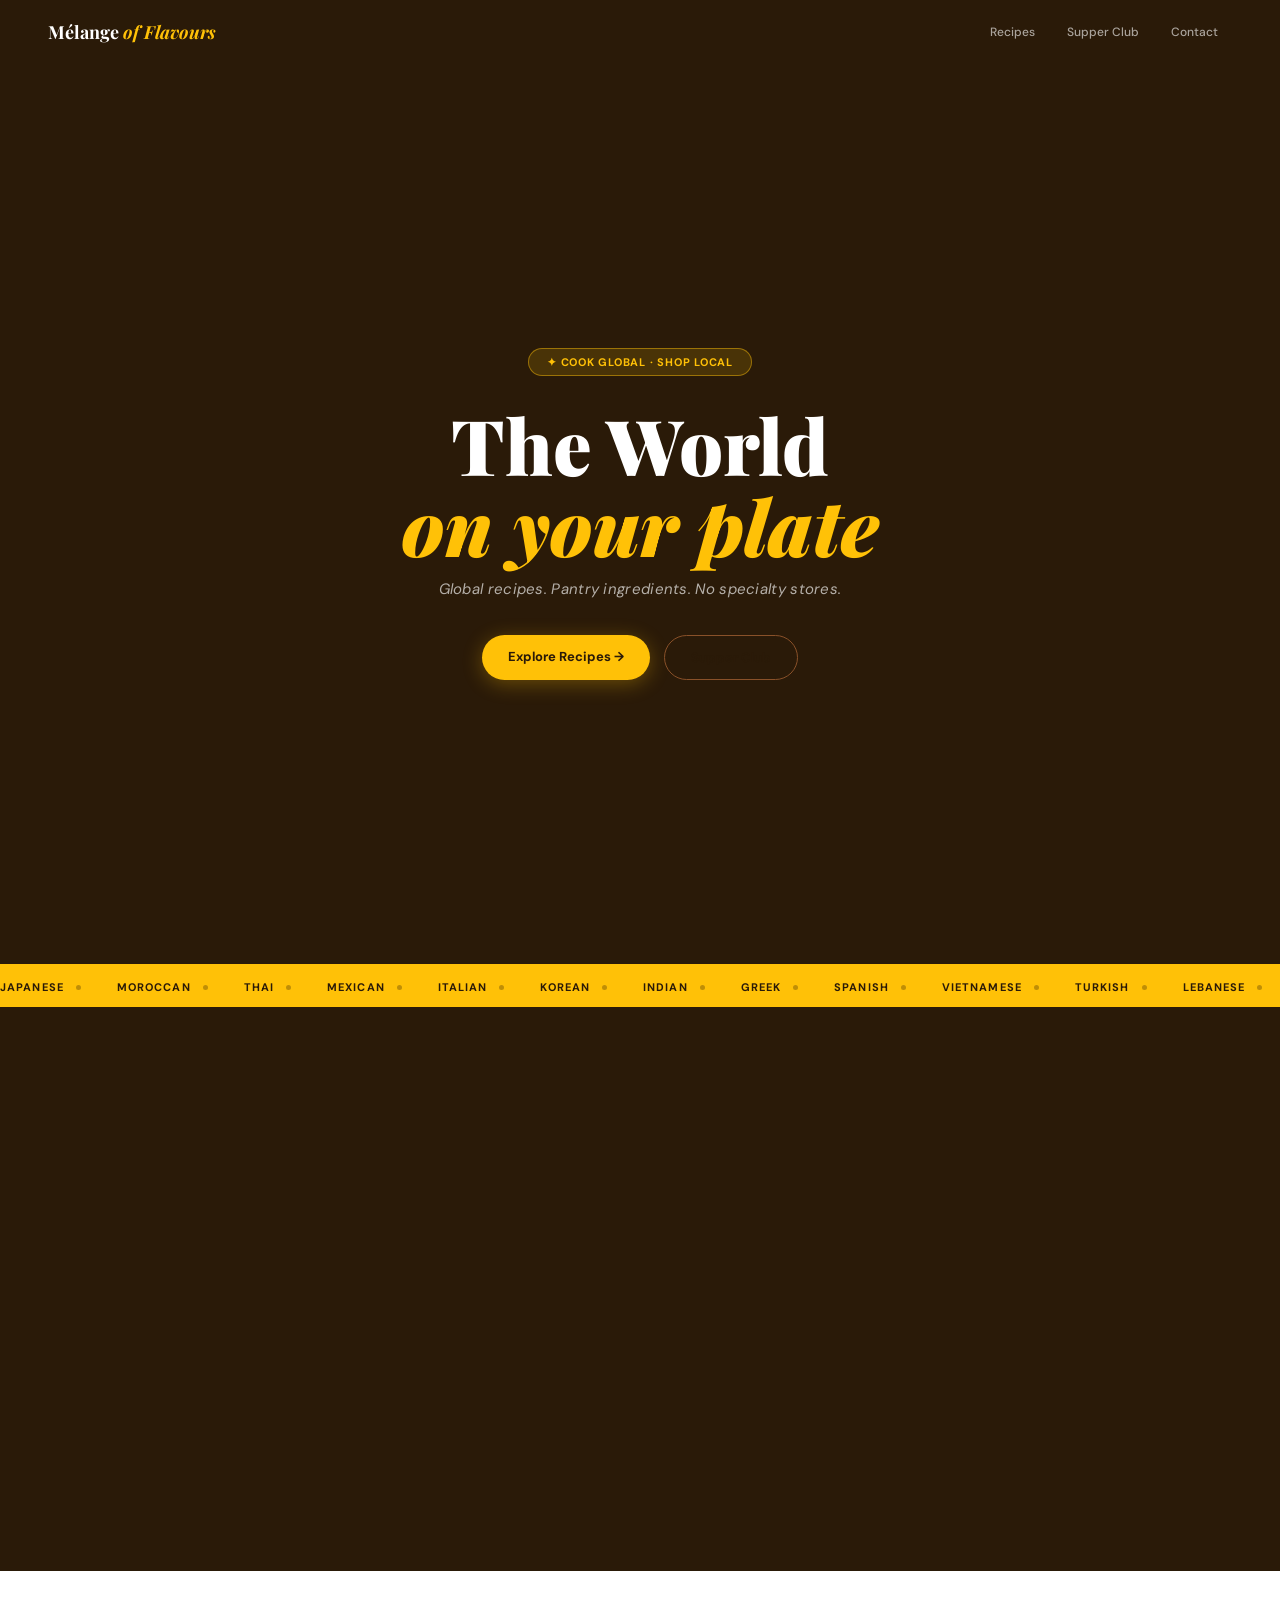
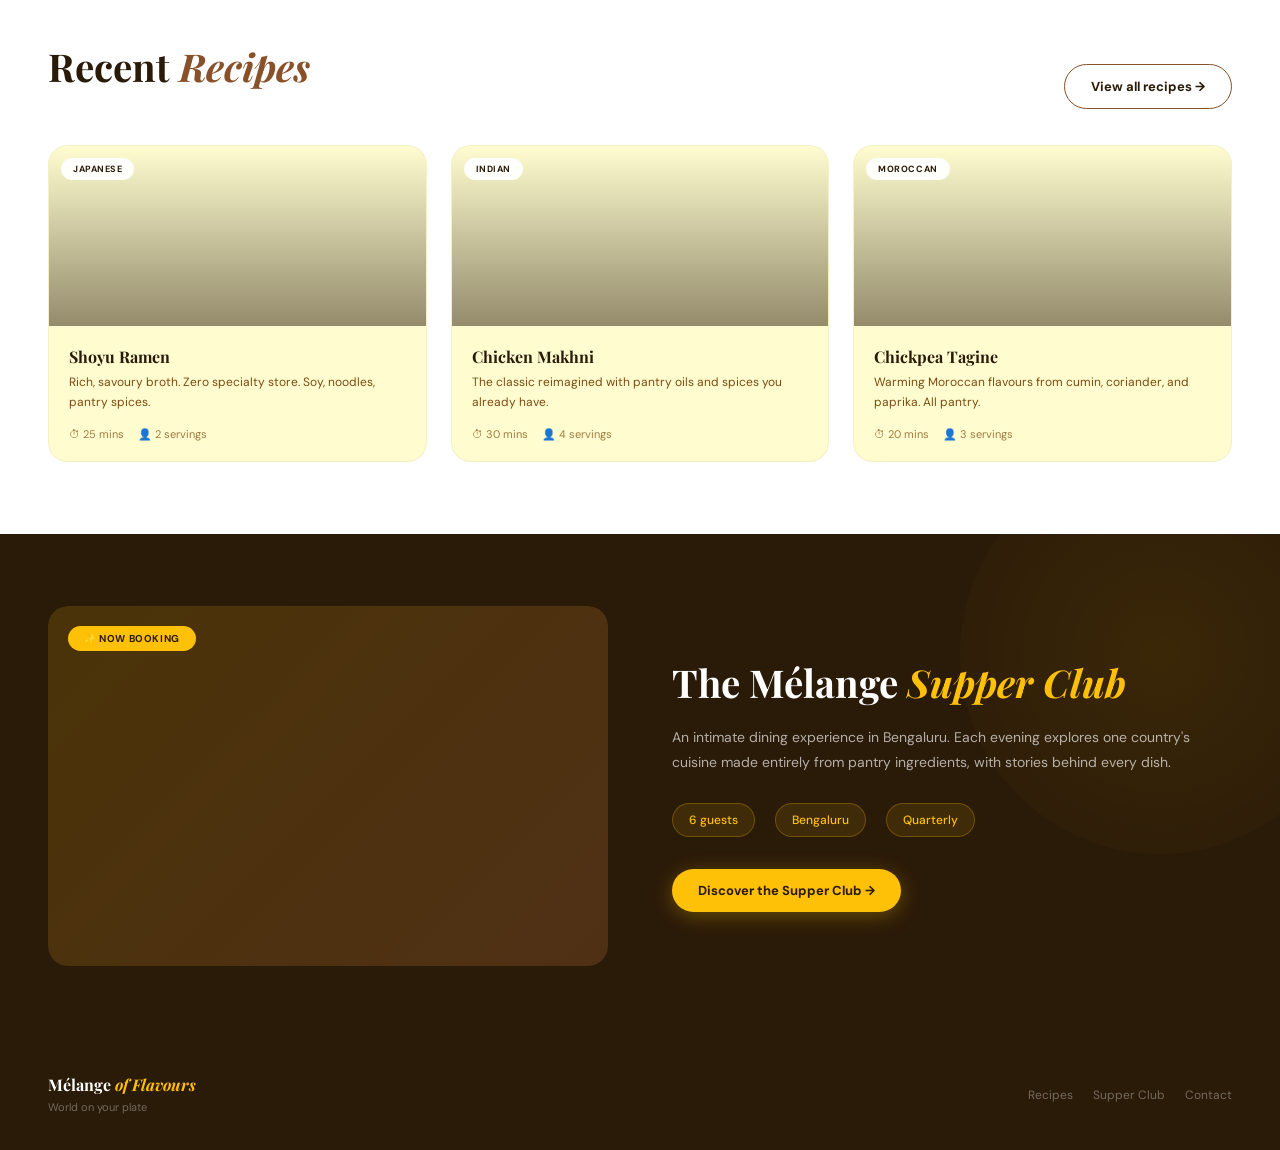
==== index.html @ cb4c020e "Add files via upload" ====
<!DOCTYPE html>
<html lang="en">
<head>
<meta charset="UTF-8">
<meta name="viewport" content="width=device-width, initial-scale=1.0">
<title>Mélange of Flavours | World on your plate</title>
<meta name="description" content="Global recipes made with pantry ingredients. No specialty stores needed. By Ashima, based in Bengaluru.">
<meta name="keywords" content="Ashima food blog, Melange of Flavours, Mélange of Flavours, Bengaluru food blog, Bangalore food blogger, global recipes pantry ingredients, easy world recipes, no specialty store recipes, pantry cooking India">
<meta name="author" content="Ashima Mélange of Flavours">
<meta name="robots" content="index, follow">
<link rel="canonical" href="https://melangeofflavours.com/">
<!-- OPEN GRAPH --> 
<meta property="og:type" content="website">
<meta property="og:title" content="Mélange of Flavours by Ashima Global Recipes, Pantry Ingredients">
<meta property="og:description" content="A Bengaluru food blog with global recipes made from pantry ingredients. No specialty stores needed. 30+ cuisines.">
<meta name="description" content="Global recipes made with pantry ingredients. No specialty stores needed. By Ashima, based in Bengaluru.">
<meta property="og:image" content="https://melangeofflavours.com/logo.png">
<meta property="og:url" content="https://melangeofflavours.com/">
<meta property="og:site_name" content="Mélange of Flavours">
<!-- TWITTER -->
<meta name="twitter:card" content="summary_large_image">
<meta name="twitter:title" content="Mélange of Flavours by Ashima">
<meta name="twitter:description" content="Global recipes from pantry ingredients. Bengaluru food blog by Ashima.">
<meta name="twitter:image" content="https://melangeofflavours.com/logo.png">
<!-- PERSON SCHEMA — helps Google link "Ashima" searches to this site -->
<script type="application/ld+json">
{
  "@context": "https://schema.org",
  "@type": "Person",
  "name": "Ashima",
  "alternateName": "Ashima Melange of Flavours",
  "description": "Bengaluru-based food creator and blogger behind Mélange of Flavours. Specialises in global recipes using pantry ingredients.",
  "url": "https://melangeofflavours.com",
  "image": "https://melangeofflavours.com/logo.png",
  "sameAs": [
    "https://www.instagram.com/melangeofflavours",
    "https://youtube.com/@melangeofflavourss"
  ],
  "address": {
    "@type": "PostalAddress",
    "addressLocality": "Bengaluru",
    "addressRegion": "Karnataka",
    "addressCountry": "IN"
  }
}
</script>
<!-- WEBSITE SCHEMA -->
<script type="application/ld+json">
{
  "@context": "https://schema.org",
  "@type": "WebSite",
  "name": "Mélange of Flavours",
  "alternateName": "Melange of Flavours",
  "url": "https://melangeofflavours.com",
  "description": "Global recipes made with pantry ingredients by Ashima, a Bengaluru food blogger.",
  "potentialAction": {
    "@type": "SearchAction",
    "target": "https://melangeofflavours.com/recipes.html?q={search_term_string}",
    "query-input": "required name=search_term_string"
  }
}
</script>
<!-- ADSENSE — uncomment and add your Publisher ID when approved -->
<!-- <script async src="https://pagead2.googlesyndication.com/pagead/js/adsbygoogle.js?client=ca-pub-XXXXXXXXXXXXXXXX" crossorigin="anonymous"></script> -->
<link href="https://fonts.googleapis.com/css2?family=Playfair+Display:ital,wght@0,700;0,900;1,400;1,700&family=DM+Sans:wght@300;400;500;600&display=swap" rel="stylesheet">
<link rel="stylesheet" href="style.css">
<style>
/* ── HERO MOSAIC ── */
.hero{position:relative;min-height:100vh;display:flex;align-items:center;justify-content:center;overflow:hidden;background:var(--dark)}
.hero-mosaic{position:absolute;inset:0;display:grid;grid-template-columns:1.2fr 0.9fr 0.9fr 1fr;grid-template-rows:1fr 1fr;gap:3px;width:100%;height:100%}
.hm-cell{overflow:hidden;position:relative}
.hm-cell:nth-child(1){grid-row:span 2}
.hm-cell:nth-child(6){grid-column:span 2}
/* ↓ REPLACE each url() with your own image from the images/ folder */
.hm-cell:nth-child(1) .hm-img{background-image:url('images/hero-1.jpg')}
.hm-cell:nth-child(2) .hm-img{background-image:url('images/hero-2.jpg')}
.hm-cell:nth-child(3) .hm-img{background-image:url('images/hero-3.jpg')}
.hm-cell:nth-child(4) .hm-img{background-image:url('images/hero-4.jpg')}
.hm-cell:nth-child(5) .hm-img{background-image:url('images/hero-5.jpg')}
.hm-cell:nth-child(6) .hm-img{background-image:url('images/hero-6.jpg')}
.hm-img{width:100%;height:100%;background-size:cover;background-position:center;transition:transform 7s ease;transform:scale(1.06)}
.hm-cell:hover .hm-img{transform:scale(1.12)}
.hero-mosaic-overlay{position:absolute;inset:0;background:radial-gradient(ellipse at center,rgba(42,26,8,.72) 0%,rgba(42,26,8,.55) 40%,rgba(42,26,8,.78) 100%);z-index:1}
.hero-content{position:relative;z-index:2;text-align:center;padding:40px 24px;display:flex;flex-direction:column;align-items:center}
.hero-tag{display:inline-flex;align-items:center;gap:8px;background:rgba(255,193,7,.15);border:0.5px solid rgba(255,193,7,.45);color:var(--honey);padding:6px 18px;border-radius:100px;font-size:11px;font-weight:700;letter-spacing:.07em;text-transform:uppercase;margin-bottom:28px;animation:fadeUp .8s ease both}
.hero-title{font-family:'Playfair Display',serif;font-size:clamp(3rem,6vw,5rem);font-weight:900;line-height:1.05;color:white;margin-bottom:14px;animation:fadeUp .8s .15s ease both}
.hero-title em{color:var(--honey);font-style:italic;display:block}
.hero-sub{font-size:15px;color:rgba(255,255,255,.65);font-style:italic;margin-bottom:36px;letter-spacing:.02em;animation:fadeUp .8s .3s ease both}
.hero-btns{display:flex;gap:14px;flex-wrap:wrap;justify-content:center;animation:fadeUp .8s .45s ease both}
@keyframes fadeUp{from{opacity:0;transform:translateY(22px)}to{opacity:1;transform:translateY(0)}}

/* ── PHOTO GRID ── */
.photo-grid-section{background:var(--dark);overflow:hidden}
.photo-grid{display:grid;grid-template-columns:2fr 1fr 1fr;grid-template-rows:280px 280px;gap:4px}
.pg-cell{background-size:cover;background-position:center;position:relative;overflow:hidden;cursor:pointer}
.pg-cell::after{content:'';position:absolute;inset:0;background:linear-gradient(to top,rgba(42,26,8,.72) 0%,transparent 55%);transition:opacity .3s}
.pg-cell:hover::after{opacity:.45}
.pg-cell:hover .pg-img{transform:scale(1.06)}
.pg-img{width:100%;height:100%;background-size:cover;background-position:center;transition:transform .5s ease}
/* REPLACE each background-image with your own dish photos */
.pg-cell-1 .pg-img{background-image:url('images/grid-1.jpg')}
.pg-cell-2 .pg-img{background-image:url('images/grid-2.jpg')}
.pg-cell-3 .pg-img{background-image:url('images/grid-3.jpg')}
.pg-cell-4 .pg-img{background-image:url('images/grid-4.jpg')}
.pg-cell-5 .pg-img{background-image:url('images/grid-5.jpg')}
.pg-cell-1{grid-row:span 2}
.pg-label{position:absolute;bottom:16px;left:16px;z-index:2;color:white}
.pg-label strong{font-family:'Playfair Display',serif;font-size:16px;font-weight:700;display:block}
.pg-label span{font-size:10px;color:rgba(255,255,255,.6);text-transform:uppercase;letter-spacing:.08em}

/* ── RECIPE PREVIEW ── */
.recipes-preview{padding:72px 48px;background:white}
.rg{display:grid;grid-template-columns:repeat(3,1fr);gap:24px;margin-top:36px}
.rc{border-radius:20px;overflow:hidden;cursor:pointer;transition:all .3s;background:var(--honey-light);border:0.5px solid rgba(137,81,41,.08);text-decoration:none;display:block;color:inherit}
.rc:hover{transform:translateY(-8px);box-shadow:0 20px 48px rgba(137,81,41,.18)}
.rc-img{height:180px;background-size:cover;background-position:center;position:relative}
.rc-img::after{content:'';position:absolute;inset:0;background:linear-gradient(to top,rgba(42,26,8,.5),transparent)}
/* REPLACE each with your own dish photos */
.ri-1{background-image:url('images/recipe-1.jpg')}
.ri-2{background-image:url('images/recipe-2.jpg')}
.ri-3{background-image:url('images/recipe-3.jpg')}
.rc-badge{position:absolute;top:12px;left:12px;padding:5px 12px;border-radius:100px;font-size:9px;font-weight:700;text-transform:uppercase;letter-spacing:.06em;background:rgba(255,255,255,.94);color:var(--dark);z-index:1}
.rc-body{padding:20px}
.rc-body h3{font-family:'Playfair Display',serif;font-size:16px;font-weight:700;color:var(--dark);margin-bottom:6px}
.rc-body p{font-size:12px;color:var(--text-mid);line-height:1.65;margin-bottom:14px}
.rc-meta{display:flex;gap:14px;font-size:11px;color:var(--text-light)}

/* ── SUPPER CLUB PROMO ── */
.sc-promo{background:var(--dark);padding:72px 48px;display:grid;grid-template-columns:1fr 1fr;gap:64px;align-items:center;position:relative;overflow:hidden}
.sc-promo::before{content:'';position:absolute;right:-80px;top:-80px;width:400px;height:400px;border-radius:50%;background:radial-gradient(circle,rgba(255,193,7,.08),transparent);pointer-events:none}
/* REPLACE: with an atmospheric dinner/supper club photo */
.sc-photo{background-image:url('images/supper-club.jpg');background-size:cover;background-position:center;border-radius:20px;min-height:360px;position:relative;overflow:hidden}
.sc-photo-overlay{position:absolute;inset:0;background:linear-gradient(135deg,rgba(255,193,7,.15),rgba(137,81,41,.4));border-radius:20px}
.sc-badge{position:absolute;top:20px;left:20px;background:var(--honey);color:var(--dark);padding:6px 16px;border-radius:100px;font-size:10px;font-weight:700;text-transform:uppercase;letter-spacing:.06em}
.sc-content{position:relative;z-index:1}
.sc-content .sec-tag{color:var(--honey)}
.sc-content .sec-tag::before{background:var(--honey)}
.sc-content .sec-title{color:white}
.sc-content .sec-title em{color:var(--honey)}
.sc-content p{font-size:14px;color:rgba(255,255,255,.65);line-height:1.8;margin-bottom:28px}
.sc-details{display:flex;gap:20px;margin-bottom:32px;flex-wrap:wrap}
.sc-detail{display:flex;align-items:center;gap:8px;background:rgba(255,193,7,.1);border:0.5px solid rgba(255,193,7,.25);padding:8px 16px;border-radius:100px}
.sc-detail span{font-size:12px;color:var(--honey);font-weight:500}

/* ── SUBSCRIBE ── */
.subscribe{background:linear-gradient(135deg,var(--brown-dark) 0%,var(--brown) 50%,var(--brown-mid) 100%);padding:80px 48px;text-align:center;position:relative;overflow:hidden}
.subscribe::before{content:'🌍';position:absolute;font-size:280px;opacity:.04;top:50%;left:50%;transform:translate(-50%,-50%);pointer-events:none}
.sub-eyebrow{display:inline-flex;align-items:center;gap:8px;background:rgba(255,193,7,.18);border:0.5px solid rgba(255,193,7,.4);color:var(--honey);padding:6px 18px;border-radius:100px;font-size:10px;font-weight:700;letter-spacing:.08em;text-transform:uppercase;margin-bottom:18px}
.sub-title{font-family:'Playfair Display',serif;font-size:clamp(2rem,4vw,3rem);font-weight:700;color:white;margin-bottom:12px;line-height:1.2}
.sub-title em{font-style:italic;color:var(--honey-mid)}
.sub-desc{font-size:14px;color:rgba(255,255,255,.7);line-height:1.75;margin-bottom:32px;max-width:500px;margin-left:auto;margin-right:auto}
.sub-form{display:flex;gap:10px;max-width:480px;margin:0 auto 14px}
.sub-form input{flex:1;padding:14px 22px;border-radius:100px;border:none;font-size:13px;font-family:'DM Sans',sans-serif;background:rgba(255,255,255,.97);color:var(--dark);outline:none}
.sub-form input::placeholder{color:var(--text-light)}
.sub-form button{padding:14px 24px;background:var(--honey);color:var(--dark);border:none;border-radius:100px;font-size:13px;font-weight:700;font-family:'DM Sans',sans-serif;cursor:pointer;white-space:nowrap;transition:all .2s}
.sub-form button:hover{background:#FFD033}
.sub-note{font-size:11px;color:rgba(255,255,255,.45);margin-bottom:24px}
.perks{display:flex;justify-content:center;gap:12px;flex-wrap:wrap}
.perk{background:rgba(255,193,7,.14);border:0.5px solid rgba(255,193,7,.3);color:white;padding:7px 16px;border-radius:100px;font-size:12px;font-weight:500}

/* ── SOCIALS ── */
.socials{padding:64px 48px;background:white;text-align:center}
.sg{display:flex;justify-content:center;gap:14px;flex-wrap:wrap;margin-top:28px}
.sc-card{display:flex;align-items:center;gap:12px;padding:14px 22px;border-radius:16px;transition:all .28s;min-width:160px;border:0.5px solid rgba(137,81,41,.12);background:var(--honey-light);text-decoration:none;color:inherit}
.sc-card:hover{transform:translateY(-3px);box-shadow:0 8px 24px rgba(137,81,41,.12);border-color:var(--honey)}
.sc-icon{width:40px;height:40px;border-radius:12px;display:flex;align-items:center;justify-content:center;font-size:18px;flex-shrink:0}
.sc-name{font-size:13px;font-weight:600;color:var(--dark);text-align:left}
.sc-handle{font-size:10px;color:var(--text-light);text-align:left}

/* ── RESPONSIVE ── */
@media(max-width:960px){
  .hero-mosaic{grid-template-columns:1fr 1fr;grid-template-rows:repeat(3,1fr)}
  .hm-cell:nth-child(1){grid-row:auto}
  .hm-cell:nth-child(6){grid-column:auto}
  .photo-grid{grid-template-columns:1fr 1fr;grid-template-rows:auto}
  .pg-cell-1{grid-row:auto}
  .about{grid-template-columns:1fr}
  .about-img-col{min-height:300px}
  .about-right{padding:36px 24px}
  .recipes-preview,.subscribe,.socials{padding:48px 24px}
  .rg{grid-template-columns:1fr 1fr}
  .sc-promo{grid-template-columns:1fr;padding:48px 24px;gap:32px}
  .sub-form{flex-direction:column}
  .sg{gap:10px}
}
@media(max-width:600px){
  .hero-mosaic{grid-template-columns:1fr 1fr 1fr;grid-template-rows:repeat(2,1fr)}
  .hm-cell:nth-child(1){grid-row:auto}
  .hm-cell:nth-child(6){grid-column:auto}
  .rg{grid-template-columns:1fr}
  .photo-grid{grid-template-columns:1fr}
}
</style>
</head>
<body>

<nav>
  <a href="index.html" class="logo">Mélange <em>of Flavours</em></a>
  <ul class="nav-links">
    <li><a href="recipes.html" class="nl">Recipes</a></li>
    <!-- <li><a href="shop.html" class="nl">Shop</a></li>
    <li><a href="workshops.html" class="nl">Workshops</a></li> -->
    <li><a href="supper-club.html" class="nl">Supper Club</a></li>
    <li><a href="contact.html" class="nl">Contact</a></li>
  </ul>
  <button class="hamburger" onclick="toggleMenu()"><span></span><span></span><span></span></button>
  <div class="mobile-menu" id="mobile-menu">
    <a href="recipes.html" onclick="closeMenu()">Recipes</a>
    <!-- <a href="shop.html" onclick="closeMenu()">Shop</a> -->
  <!--  <a href="workshops.html" onclick="closeMenu()">Workshops</a> -->
    <a href="supper-club.html" onclick="closeMenu()">Supper Club</a>
    <a href="contact.html" onclick="closeMenu()">Contact</a>
  </div>
</nav>

<!-- HERO -->
<section class="hero">
  <div class="hero-mosaic">
    <div class="hm-cell"><div class="hm-img"></div></div>
    <div class="hm-cell"><div class="hm-img"></div></div>
    <div class="hm-cell"><div class="hm-img"></div></div>
    <div class="hm-cell"><div class="hm-img"></div></div>
    <div class="hm-cell"><div class="hm-img"></div></div>
    <div class="hm-cell"><div class="hm-img"></div></div>
  </div>
  <div class="hero-mosaic-overlay"></div>
  <div class="hero-content">
    <div class="hero-tag">✦ Cook Global · Shop Local</div>
    <h1 class="hero-title">The World<em>on your plate</em></h1>
    <p class="hero-sub">Global recipes. Pantry ingredients. No specialty stores.</p>
    <div class="hero-btns">
      <a href="recipes.html" class="btn p">Explore Recipes →</a>
      <a href="supper-club.html" class="btn outline">Supper Club</a>
    </div>
  </div>
</section>
 

<!-- MARQUEE -->
<div class="strip" aria-hidden="true">
  <div class="strip-inner">
    <span class="strip-item">Japanese<span class="sdot"></span></span><span class="strip-item">Moroccan<span class="sdot"></span></span><span class="strip-item">Thai<span class="sdot"></span></span><span class="strip-item">Mexican<span class="sdot"></span></span><span class="strip-item">Italian<span class="sdot"></span></span><span class="strip-item">Korean<span class="sdot"></span></span><span class="strip-item">Indian<span class="sdot"></span></span><span class="strip-item">Greek<span class="sdot"></span></span><span class="strip-item">Spanish<span class="sdot"></span></span><span class="strip-item">Vietnamese<span class="sdot"></span></span><span class="strip-item">Turkish<span class="sdot"></span></span><span class="strip-item">Lebanese<span class="sdot"></span></span><span class="strip-item">Japanese<span class="sdot"></span></span><span class="strip-item">Moroccan<span class="sdot"></span></span><span class="strip-item">Thai<span class="sdot"></span></span><span class="strip-item">Mexican<span class="sdot"></span></span><span class="strip-item">Italian<span class="sdot"></span></span><span class="strip-item">Korean<span class="sdot"></span></span>
  </div>
</div>

<!-- PHOTO GRID -->
<div class="photo-grid-section">
  <div class="photo-grid">
    <div class="pg-cell pg-cell-1"><div class="pg-img"></div><div class="pg-label"><span></span></div></div>
    <div class="pg-cell pg-cell-2"><div class="pg-img"></div><div class="pg-label"><span></span></div></div>
    <div class="pg-cell pg-cell-3"><div class="pg-img"></div><div class="pg-label"><span></span></div></div>
    <div class="pg-cell pg-cell-4"><div class="pg-img"></div><div class="pg-label"><span></span></div></div>
    <div class="pg-cell pg-cell-5"><div class="pg-img"></div><div class="pg-label"><span></span></div></div>
  </div>
</div>

<!-- RECIPE PREVIEW -->
<section class="recipes-preview">
  <div style="display:flex;justify-content:space-between;align-items:flex-end;margin-bottom:0;flex-wrap:wrap;gap:16px">  
    <div>
    <!--   <div class="sec-tag">From the kitchen</div>  -->
      <h2 class="sec-title">Recent <em>Recipes</em></h2>
    </div>
    <a href="recipes.html" class="btn outline">View all recipes →</a>
  </div>
  <div class="rg">
    <a href="recipes.html" class="rc"><div class="rc-img ri-1"><span class="rc-badge">Japanese</span></div><div class="rc-body"><h3>Shoyu Ramen</h3><p>Rich, savoury broth. Zero specialty store. Soy, noodles, pantry spices.</p><div class="rc-meta"><span>⏱ 25 mins</span><span>👤 2 servings</span></div></div></a>
    <a href="recipes.html" class="rc"><div class="rc-img ri-2"><span class="rc-badge">Indian</span></div><div class="rc-body"><h3>Chicken Makhni</h3><p>The classic reimagined with pantry oils and spices you already have.</p><div class="rc-meta"><span>⏱ 30 mins</span><span>👤 4 servings</span></div></div></a>
    <a href="recipes.html" class="rc"><div class="rc-img ri-3"><span class="rc-badge">Moroccan</span></div><div class="rc-body"><h3>Chickpea Tagine</h3><p>Warming Moroccan flavours from cumin, coriander, and paprika. All pantry.</p><div class="rc-meta"><span>⏱ 20 mins</span><span>👤 3 servings</span></div></div></a>
  </div>  
</section>

<!-- SUPPER CLUB PROMO -->
<section class="sc-promo">
  <div class="sc-photo">
    <div class="sc-photo-overlay"></div>
    <div class="sc-badge">✨ Now booking</div>
  </div>
  <div class="sc-content">
   <!-- <div class="sec-tag">Something special</div>  -->
    <h2 class="sec-title">The Mélange <em>Supper Club</em></h2>
    <p>An intimate dining experience in Bengaluru. Each evening explores one country's cuisine made entirely from pantry ingredients, with stories behind every dish.</p>
    <div class="sc-details">
      <div class="sc-detail"><span>6 guests</span></div>
      <div class="sc-detail"><span>Bengaluru</span></div>
      <div class="sc-detail"><span>Quarterly</span></div>
    </div>
    <a href="supper-club.html" class="btn p">Discover the Supper Club →</a>
  </div>
</section>

<footer>
  <div>
    <a href="index.html" class="fl">Mélange <em>of Flavours</em></a>
    <p class="fp">World on your plate</p>
  </div>
  <ul class="flinks">
    <li><a href="recipes.html">Recipes</a></li>
  <!--  <li><a href="shop.html">Shop</a></li>
    <li><a href="workshops.html">Workshops</a></li> -->
    <li><a href="supper-club.html">Supper Club</a></li>
    <li><a href="contact.html">Contact</a></li>
  </ul>
</footer>

<div class="toast" id="toast"></div>
<script>
function gd(k,d){try{return JSON.parse(localStorage.getItem(k))||d}catch{return d}}
function sd(k,v){try{localStorage.setItem(k,JSON.stringify(v))}catch{}}
function toast(m,c){const t=document.getElementById('toast');t.textContent=m;t.style.background=c||'#895129';t.style.display='block';setTimeout(()=>t.style.display='none',3200)}
function toggleMenu(){document.getElementById('mobile-menu').classList.toggle('open')}
function closeMenu(){document.getElementById('mobile-menu').classList.remove('open')}
function handleSubscribe(){
  const i=document.getElementById('email-input'),em=i.value.trim();
  if(!em||!em.includes('@')){toast('Please enter a valid email.','#5C3310');return}
  const s=gd('subs',[]);if(s.includes(em)){toast('Already subscribed!🎉','#A0642F');return}
  s.push(em);sd('subs',s);i.value='';toast('Welcome!🎉');
}
</script>
</body>
</html>
---- style.css ----
/* ═══════════════════════════════════════════════════
   MÉLANGE OF FLAVOURS — Shared Stylesheet
   Honeycomb palette: #FFC107 · #F9E076 · #FFFDD0 · #895129
   ═══════════════════════════════════════════════════ */
*{margin:0;padding:0;box-sizing:border-box}
:root{
  --honey:#FFC107;
  --honey-mid:#F9E076;
  --honey-light:#FFFDD0;
  --brown:#895129;
  --brown-dark:#5C3310;
  --brown-mid:#A0642F;
  --cream:#FFFDF5;
  --dark:#2A1A08;
  --text:#3D2000;
  --text-mid:#7A4A10;
  --text-light:#A07840;
}
html{scroll-behavior:smooth}
body{font-family:'DM Sans',sans-serif;background:var(--cream);color:var(--text);overflow-x:hidden}

/* ── NAV ── */
nav{display:flex;align-items:center;justify-content:space-between;padding:16px 48px;background:var(--dark);position:sticky;top:0;z-index:100}
.logo{font-family:'Playfair Display',serif;font-size:18px;font-weight:700;color:white;text-decoration:none;display:block}
.logo em{color:var(--honey);font-style:italic}
.nav-links{display:flex;gap:4px;list-style:none;align-items:center}
.nl{padding:8px 14px;border-radius:100px;font-size:12px;font-weight:500;color:rgba(255,255,255,.6);cursor:pointer;transition:all .2s;border:none;background:none;font-family:'DM Sans',sans-serif;text-decoration:none;display:inline-block}
.nl:hover,.nl.active{background:rgba(255,255,255,.1);color:white}
.nl.cta{background:var(--honey);color:var(--dark)!important;font-weight:700;padding:8px 18px}
.nl.cta:hover{background:#FFD033}
.hamburger{display:none;flex-direction:column;gap:5px;cursor:pointer;background:none;border:none;padding:4px}
.hamburger span{width:22px;height:2px;background:white;border-radius:2px;display:block}
.mobile-menu{display:none;position:absolute;top:60px;left:0;right:0;background:var(--dark);padding:20px 24px;flex-direction:column;gap:4px;border-top:0.5px solid rgba(255,255,255,.1);z-index:99}
.mobile-menu.open{display:flex}
.mobile-menu a{padding:10px 16px;color:rgba(255,255,255,.7);font-size:14px;font-weight:500;border-radius:10px;text-decoration:none;display:block;transition:background .15s}
.mobile-menu a:hover{background:rgba(255,193,7,.1);color:var(--honey)}

/* ── FOOTER ── */
footer{background:var(--dark);padding:36px 48px;display:flex;justify-content:space-between;align-items:center;flex-wrap:wrap;gap:20px}
.fl{font-family:'Playfair Display',serif;font-size:16px;font-weight:700;color:white;text-decoration:none;display:block}
.fl em{color:var(--honey);font-style:italic}
.fp{font-size:11px;color:rgba(255,255,255,.35);margin-top:5px}
.flinks{display:flex;gap:20px;list-style:none;flex-wrap:wrap}
.flinks a{font-size:12px;color:rgba(255,255,255,.35);transition:color .15s;text-decoration:none}
.flinks a:hover{color:var(--honey)}

/* ── COMMON SECTION STYLES ── */
.sec-tag{font-size:10px;font-weight:700;text-transform:uppercase;letter-spacing:.1em;color:var(--brown);margin-bottom:12px;display:flex;align-items:center;gap:8px}
.sec-tag::before{content:'';width:18px;height:2px;background:var(--brown);border-radius:2px}
.sec-tag.light{color:var(--honey)}
.sec-tag.light::before{background:var(--honey)}
.sec-tag.center{justify-content:center}
.sec-title{font-family:'Playfair Display',serif;font-size:clamp(1.8rem,3vw,2.6rem);font-weight:700;line-height:1.2;color:var(--dark);margin-bottom:20px}
.sec-title em{font-style:italic;color:var(--brown)}
.sec-title.white{color:white}
.sec-title.white em{color:var(--honey)}
.sec-title.center{text-align:center}
.sec-desc{font-size:14px;color:var(--text-mid);line-height:1.75;max-width:560px;margin-bottom:32px}
.sec-desc.white{color:rgba(255,255,255,.6)}
.sec-desc.center{text-align:center;margin-left:auto;margin-right:auto}

/* ── PAGE HERO BANNER ── */
.page-hero{background:var(--dark);padding:72px 48px;position:relative;overflow:hidden}
.page-hero::before{content:'';position:absolute;inset:0;background:radial-gradient(ellipse 60% 100% at 70% 50%,rgba(255,193,7,.08),transparent);pointer-events:none}
.page-hero-inner{position:relative;z-index:1;max-width:680px}
.page-hero-tag{display:inline-flex;align-items:center;gap:8px;background:rgba(255,193,7,.12);border:0.5px solid rgba(255,193,7,.4);color:var(--honey);padding:6px 16px;border-radius:100px;font-size:11px;font-weight:700;letter-spacing:.06em;text-transform:uppercase;margin-bottom:20px}
.page-hero-title{font-family:'Playfair Display',serif;font-size:clamp(2.2rem,4vw,3.4rem);font-weight:900;line-height:1.1;color:white;margin-bottom:12px}
.page-hero-title em{color:var(--honey);font-style:italic}
.page-hero-desc{font-size:15px;color:rgba(255,255,255,.65);line-height:1.8;max-width:520px}

/* ── MARQUEE ── */
.strip{background:var(--honey);padding:11px 0;overflow:hidden;white-space:nowrap}
.strip-inner{display:inline-flex;gap:36px;animation:marquee 22s linear infinite}
@keyframes marquee{from{transform:translateX(0)}to{transform:translateX(-50%)}}
.strip-item{font-size:11px;font-weight:700;color:var(--dark);text-transform:uppercase;letter-spacing:.1em;display:inline-flex;align-items:center;gap:12px}
.sdot{width:5px;height:5px;background:rgba(42,26,8,.3);border-radius:50%;display:inline-block}

/* ── BUTTONS ── */
.btn{padding:13px 26px;border-radius:100px;font-size:13px;font-weight:700;border:none;cursor:pointer;transition:all .2s;font-family:'DM Sans',sans-serif;text-decoration:none;display:inline-block}
.btn.p{background:var(--honey);color:var(--dark);box-shadow:0 4px 20px rgba(255,193,7,.3)}
.btn.p:hover{background:#FFD033;transform:translateY(-2px)}
.btn.dark{background:var(--dark);color:white}
.btn.dark:hover{background:var(--brown)}
.btn.outline{background:transparent;color:var(--dark);border:1.5px solid var(--brown)}
.btn.outline:hover{background:var(--honey);border-color:var(--honey)}
.btn.outline-white{background:transparent;color:white;border:1.5px solid rgba(255,255,255,.35)}
.btn.outline-white:hover{background:rgba(255,255,255,.1)}
.btn.sm{padding:9px 20px;font-size:12px}

/* ── CARDS ── */
.card{background:white;border-radius:20px;overflow:hidden;border:0.5px solid rgba(137,81,41,.08);transition:all .3s}
.card:hover{transform:translateY(-6px);box-shadow:0 20px 48px rgba(137,81,41,.14)}

/* ── FORM ELEMENTS ── */
.form-group{margin-bottom:18px}
.form-group label{display:block;font-size:12px;font-weight:600;color:var(--text-mid);margin-bottom:6px;text-transform:uppercase;letter-spacing:.05em}
.form-group input,.form-group textarea,.form-group select{width:100%;padding:12px 16px;border:0.5px solid #F0D898;border-radius:12px;font-size:13px;font-family:'DM Sans',sans-serif;color:var(--dark);background:white;outline:none;transition:border-color .15s}
.form-group input:focus,.form-group textarea:focus,.form-group select:focus{border-color:var(--honey)}
.form-group textarea{min-height:120px;resize:vertical}

/* ── CHIP TAGS ── */
.chip{background:var(--honey-light);padding:5px 14px;border-radius:100px;font-size:11px;color:var(--text-mid);border:0.5px solid rgba(137,81,41,.1);display:inline-block}
.chip.active{background:var(--honey);color:var(--dark);font-weight:700;border-color:var(--honey);cursor:pointer}
.chip.clickable{cursor:pointer;transition:all .2s}
.chip.clickable:hover{background:var(--honey);color:var(--dark);border-color:var(--honey)}

/* ── TOAST ── */
.toast{position:fixed;bottom:24px;right:24px;background:var(--brown);color:white;padding:12px 20px;border-radius:14px;font-size:13px;font-weight:500;display:none;z-index:400;box-shadow:0 4px 20px rgba(0,0,0,.2);animation:slideUp .3s ease}
@keyframes slideUp{from{transform:translateY(16px);opacity:0}to{transform:translateY(0);opacity:1}}

/* ── RESPONSIVE ── */
@media(max-width:900px){
  nav{padding:14px 24px}
  .nav-links{display:none}
  .hamburger{display:flex}
  .page-hero{padding:48px 24px}
  footer{padding:28px 24px}
  .flinks{gap:12px}
}
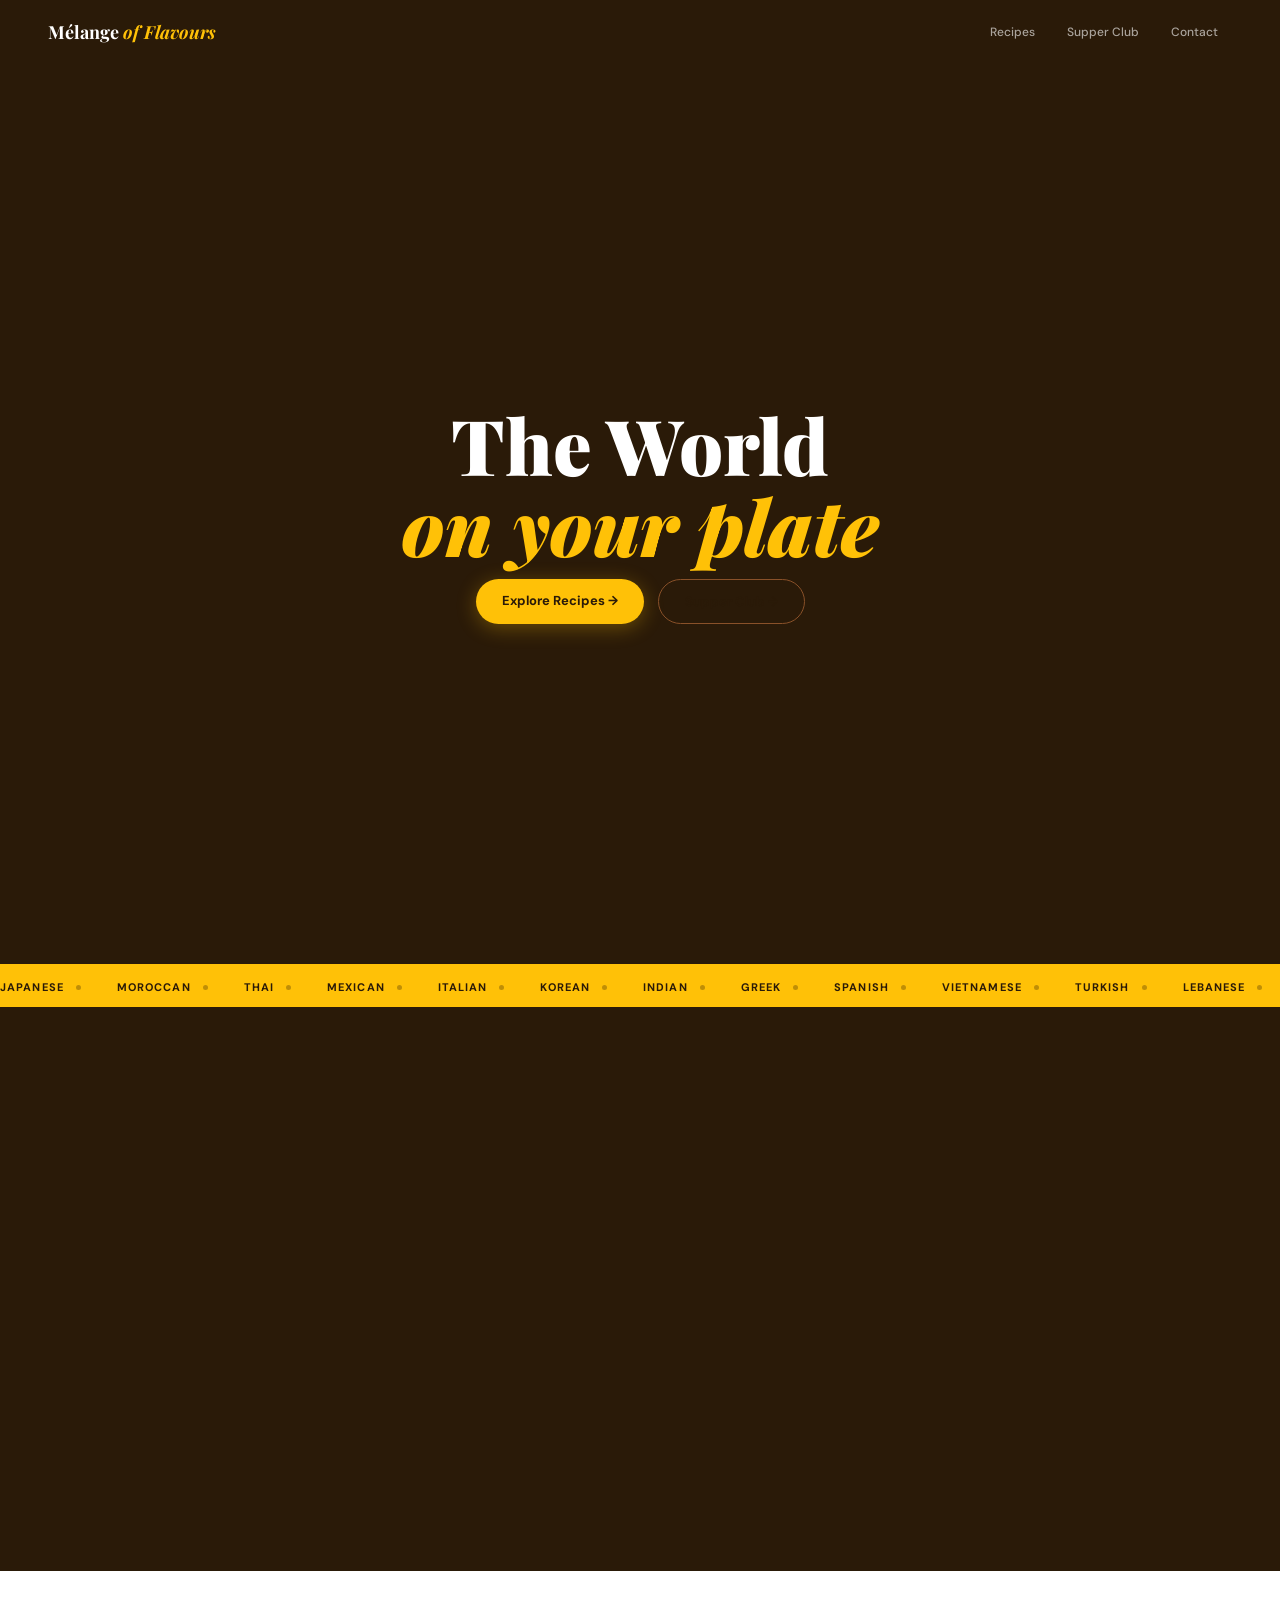
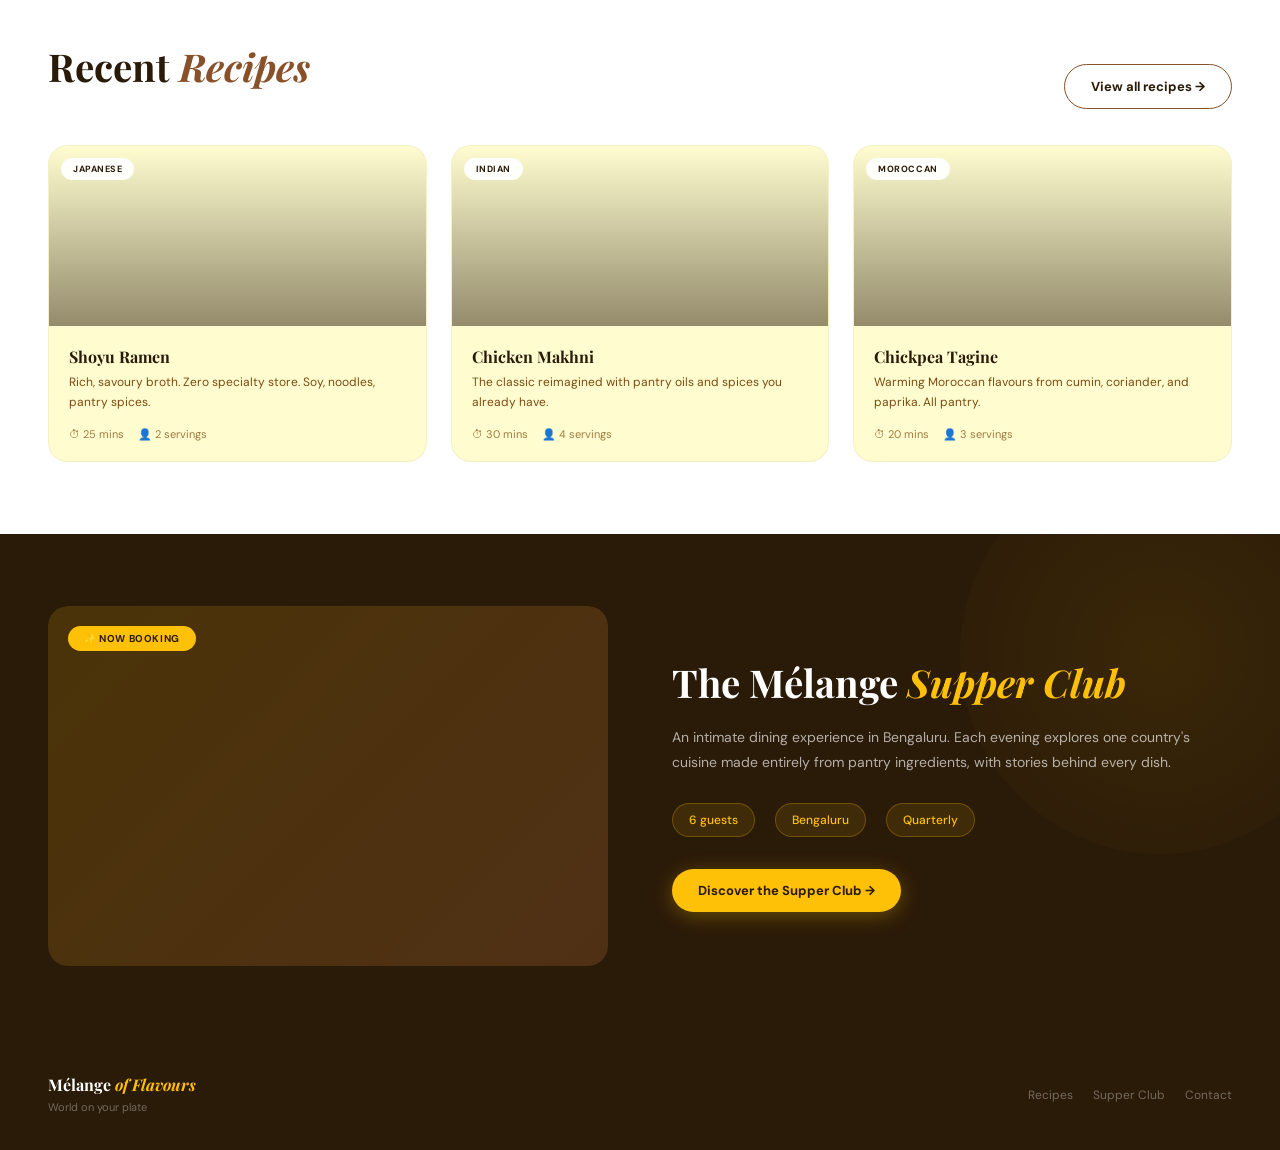
==== commit 7edd9f8d: "Update index.html" ====
--- a/index.html
+++ b/index.html
@@ -1,6 +1,6 @@
 <!DOCTYPE html>
 <html lang="en">
-<head>
+<head> 
 <meta charset="UTF-8">
 <meta name="viewport" content="width=device-width, initial-scale=1.0">
 <title>Mélange of Flavours | World on your plate</title>
@@ -225,12 +225,10 @@
   </div>
   <div class="hero-mosaic-overlay"></div>
   <div class="hero-content">
-    <div class="hero-tag">✦ Cook Global · Shop Local</div>
     <h1 class="hero-title">The World<em>on your plate</em></h1>
-    <p class="hero-sub">Global recipes. Pantry ingredients. No specialty stores.</p>
     <div class="hero-btns">
       <a href="recipes.html" class="btn p">Explore Recipes →</a>
-      <a href="supper-club.html" class="btn outline">Supper Club</a>
+      <a href="supper-club.html" class="btn outline">Supper Club →</a>
     </div>
   </div>
 </section>
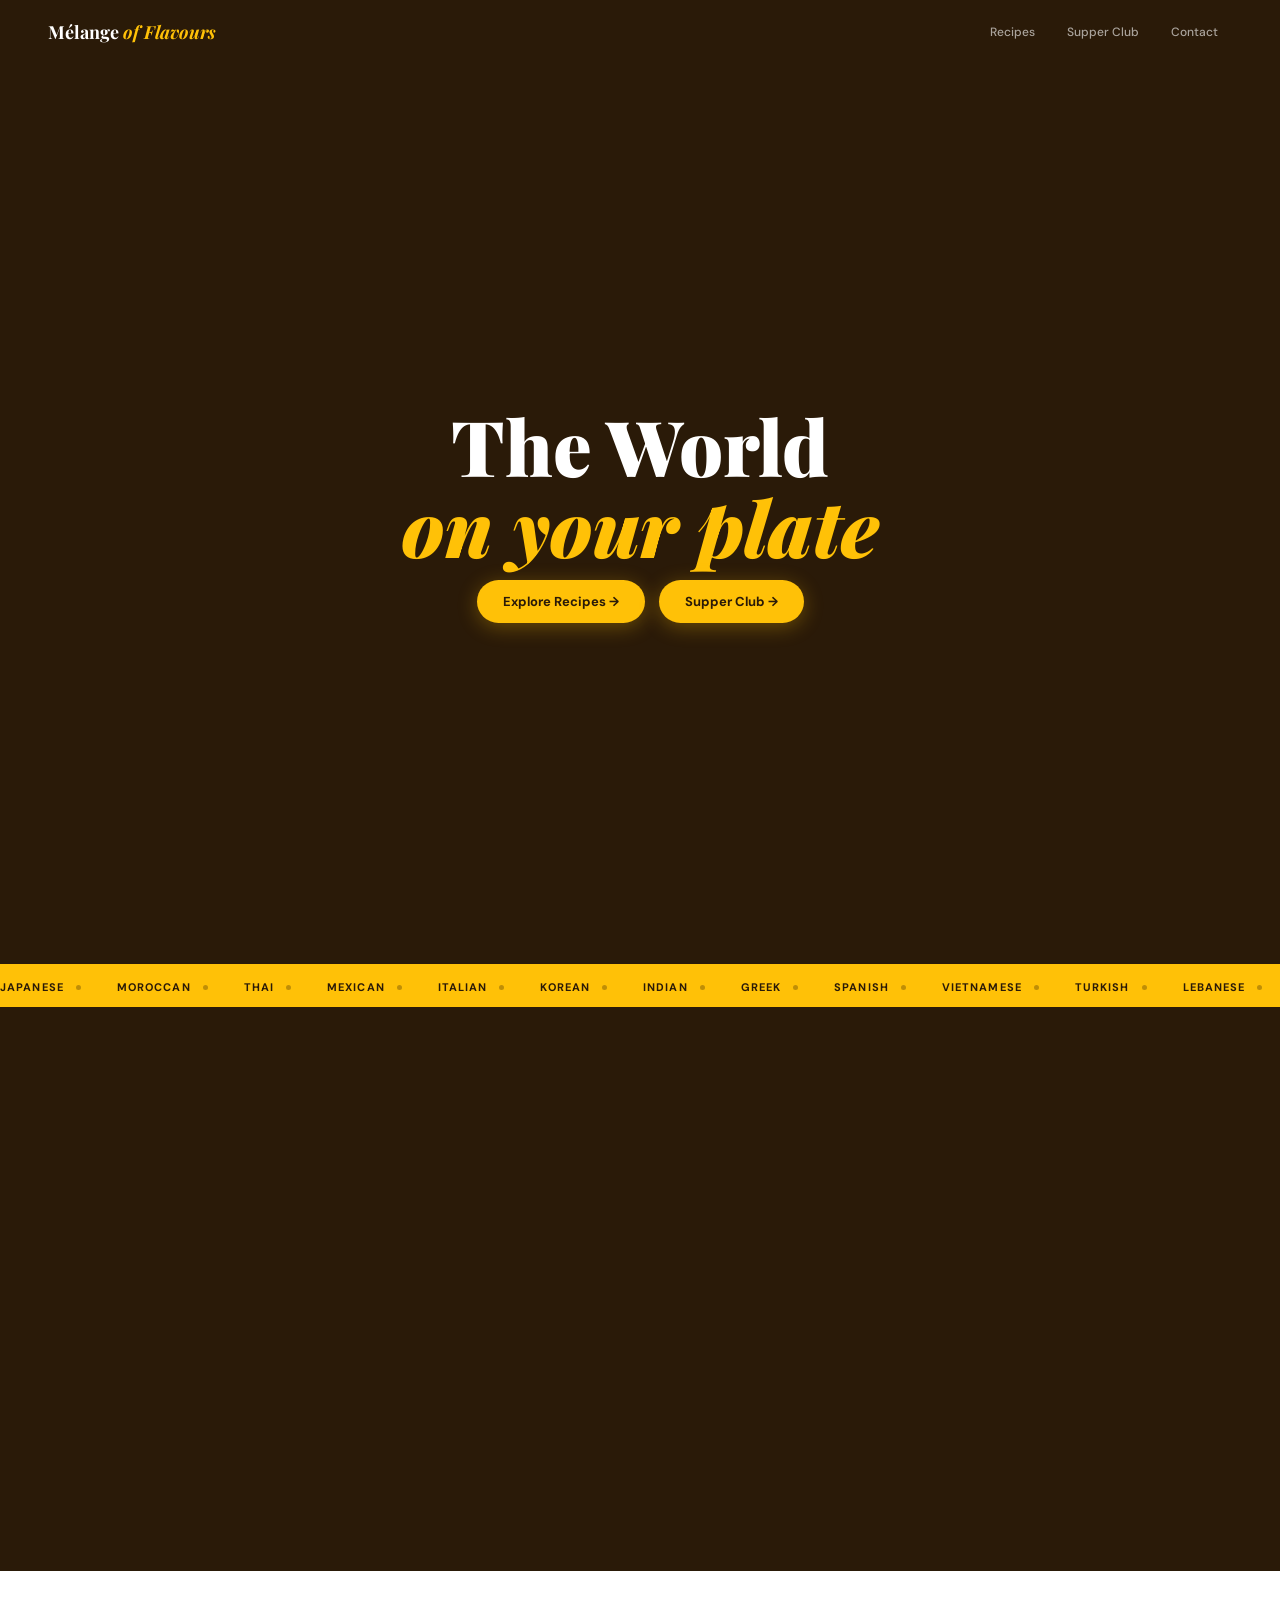
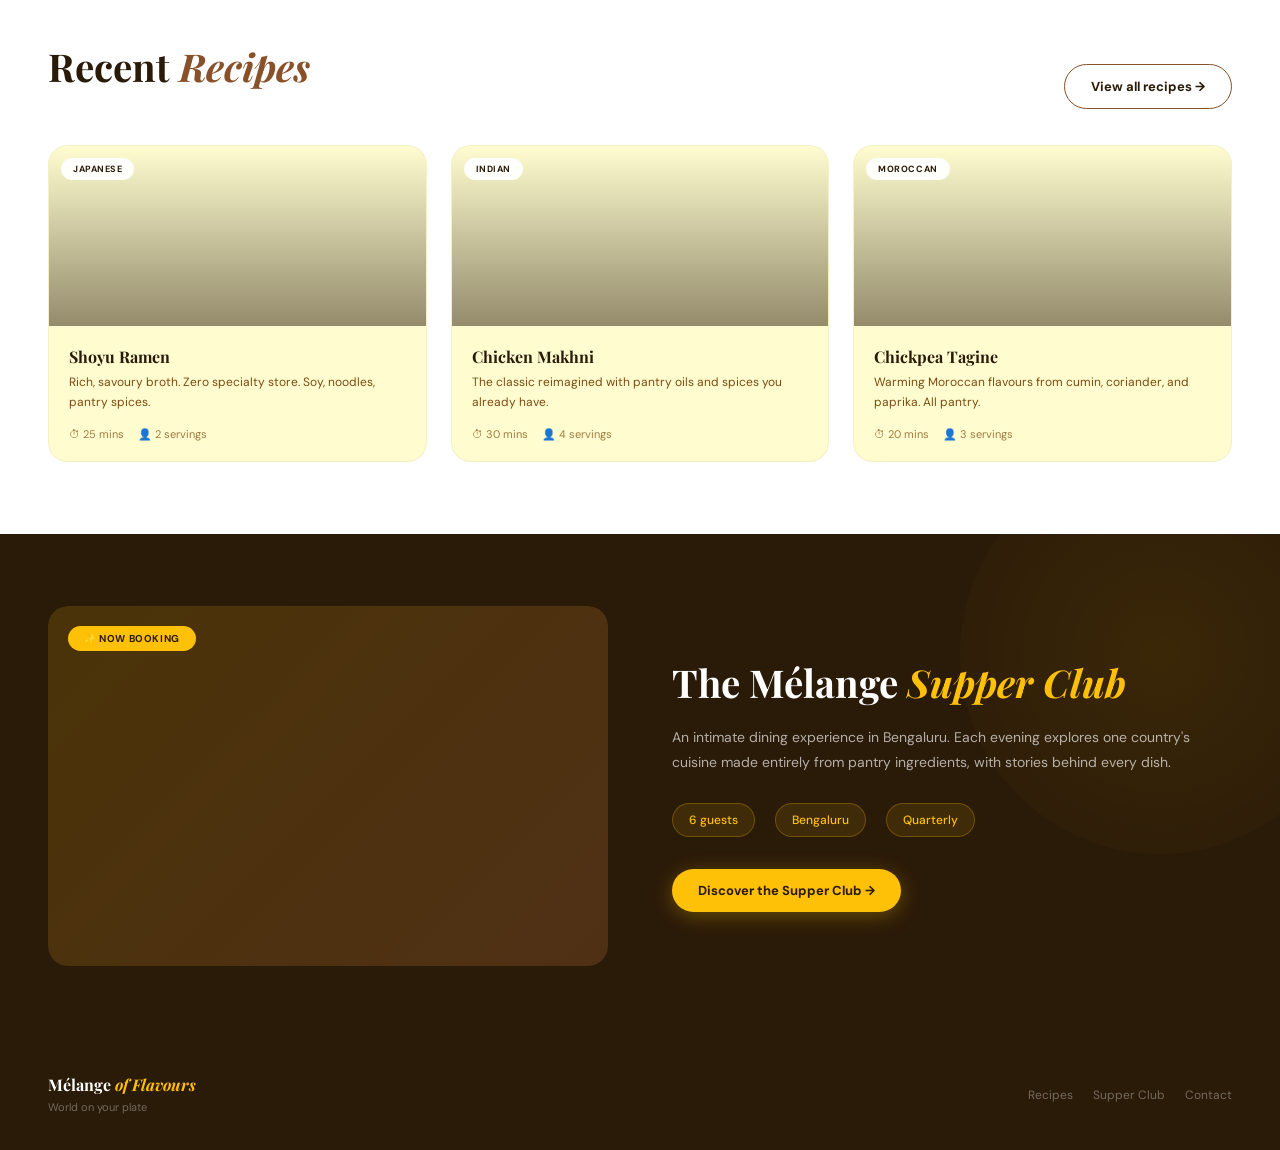
==== commit e0f0355c: "Update index.html" ====
--- a/index.html
+++ b/index.html
@@ -228,7 +228,7 @@
     <h1 class="hero-title">The World<em>on your plate</em></h1>
     <div class="hero-btns">
       <a href="recipes.html" class="btn p">Explore Recipes →</a>
-      <a href="supper-club.html" class="btn outline">Supper Club →</a>
+      <a href="supper-club.html" class="btn p">Supper Club →</a>
     </div>
   </div>
 </section>
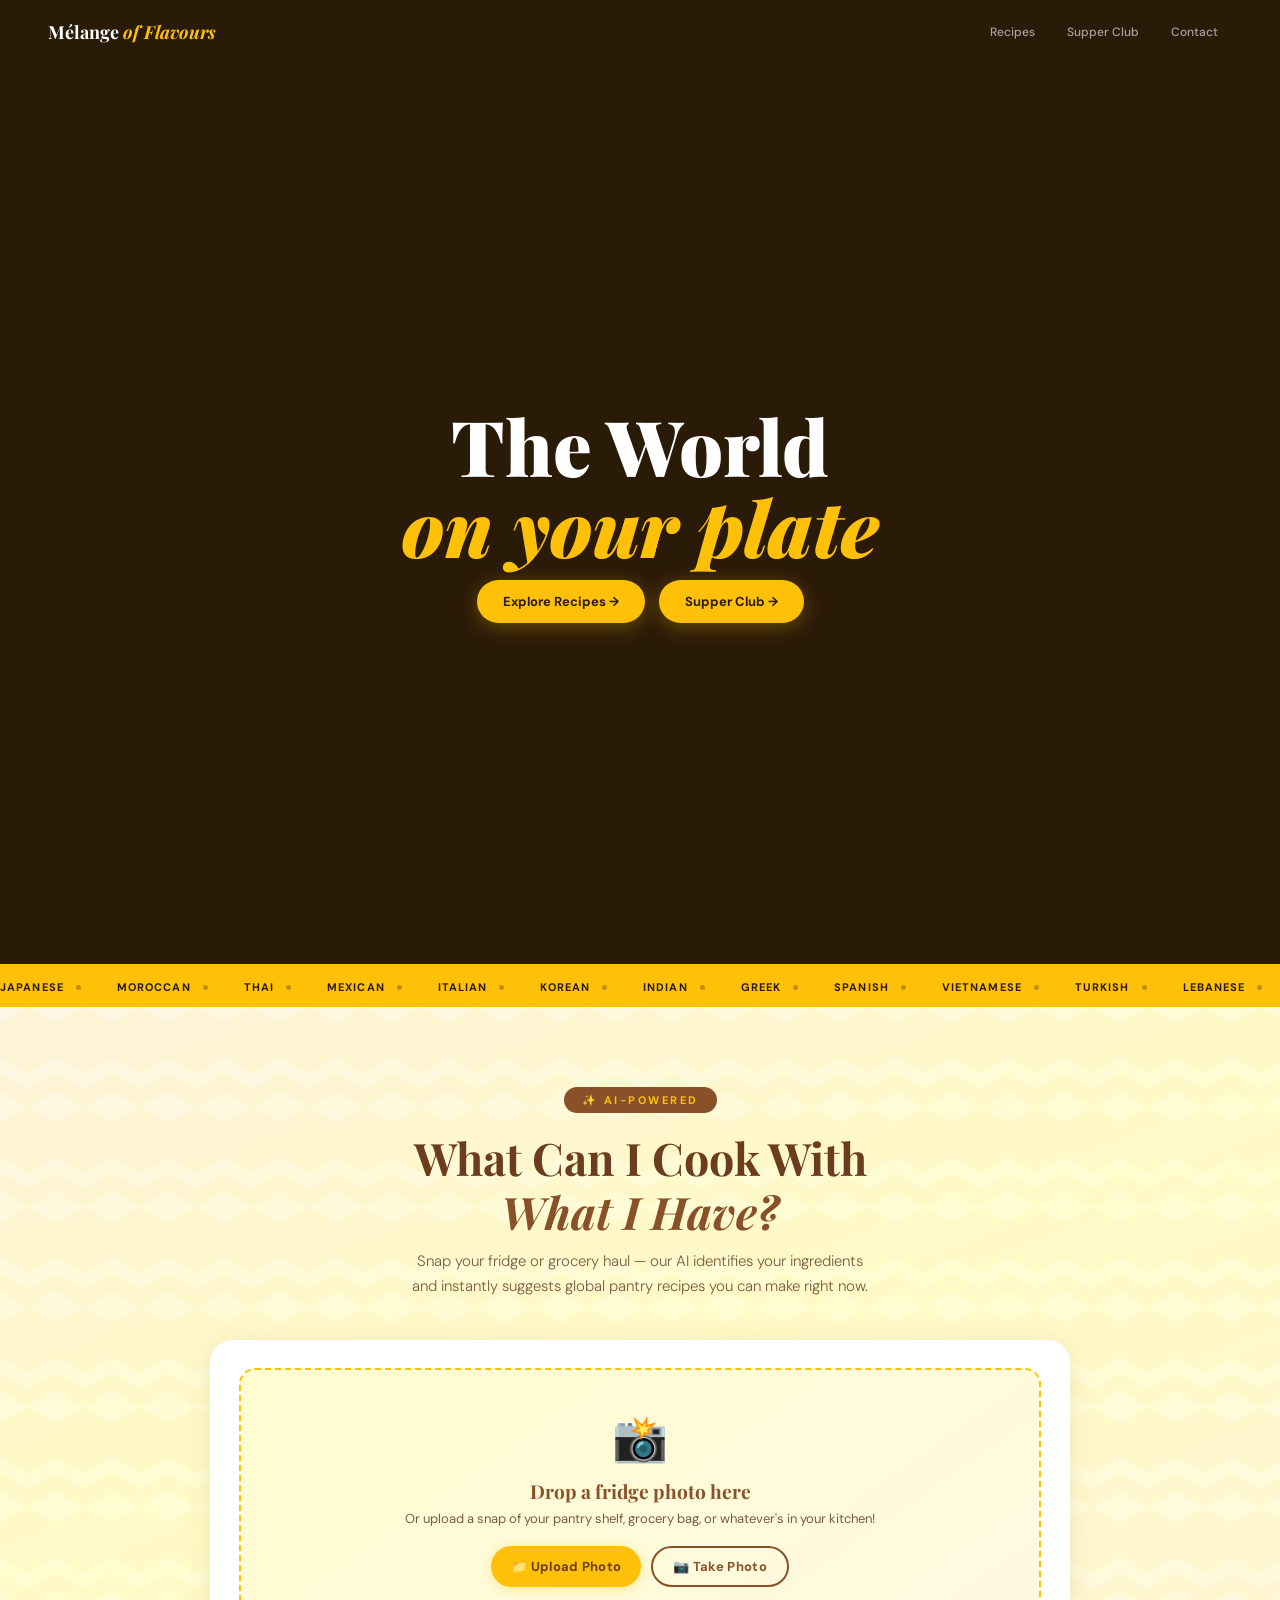
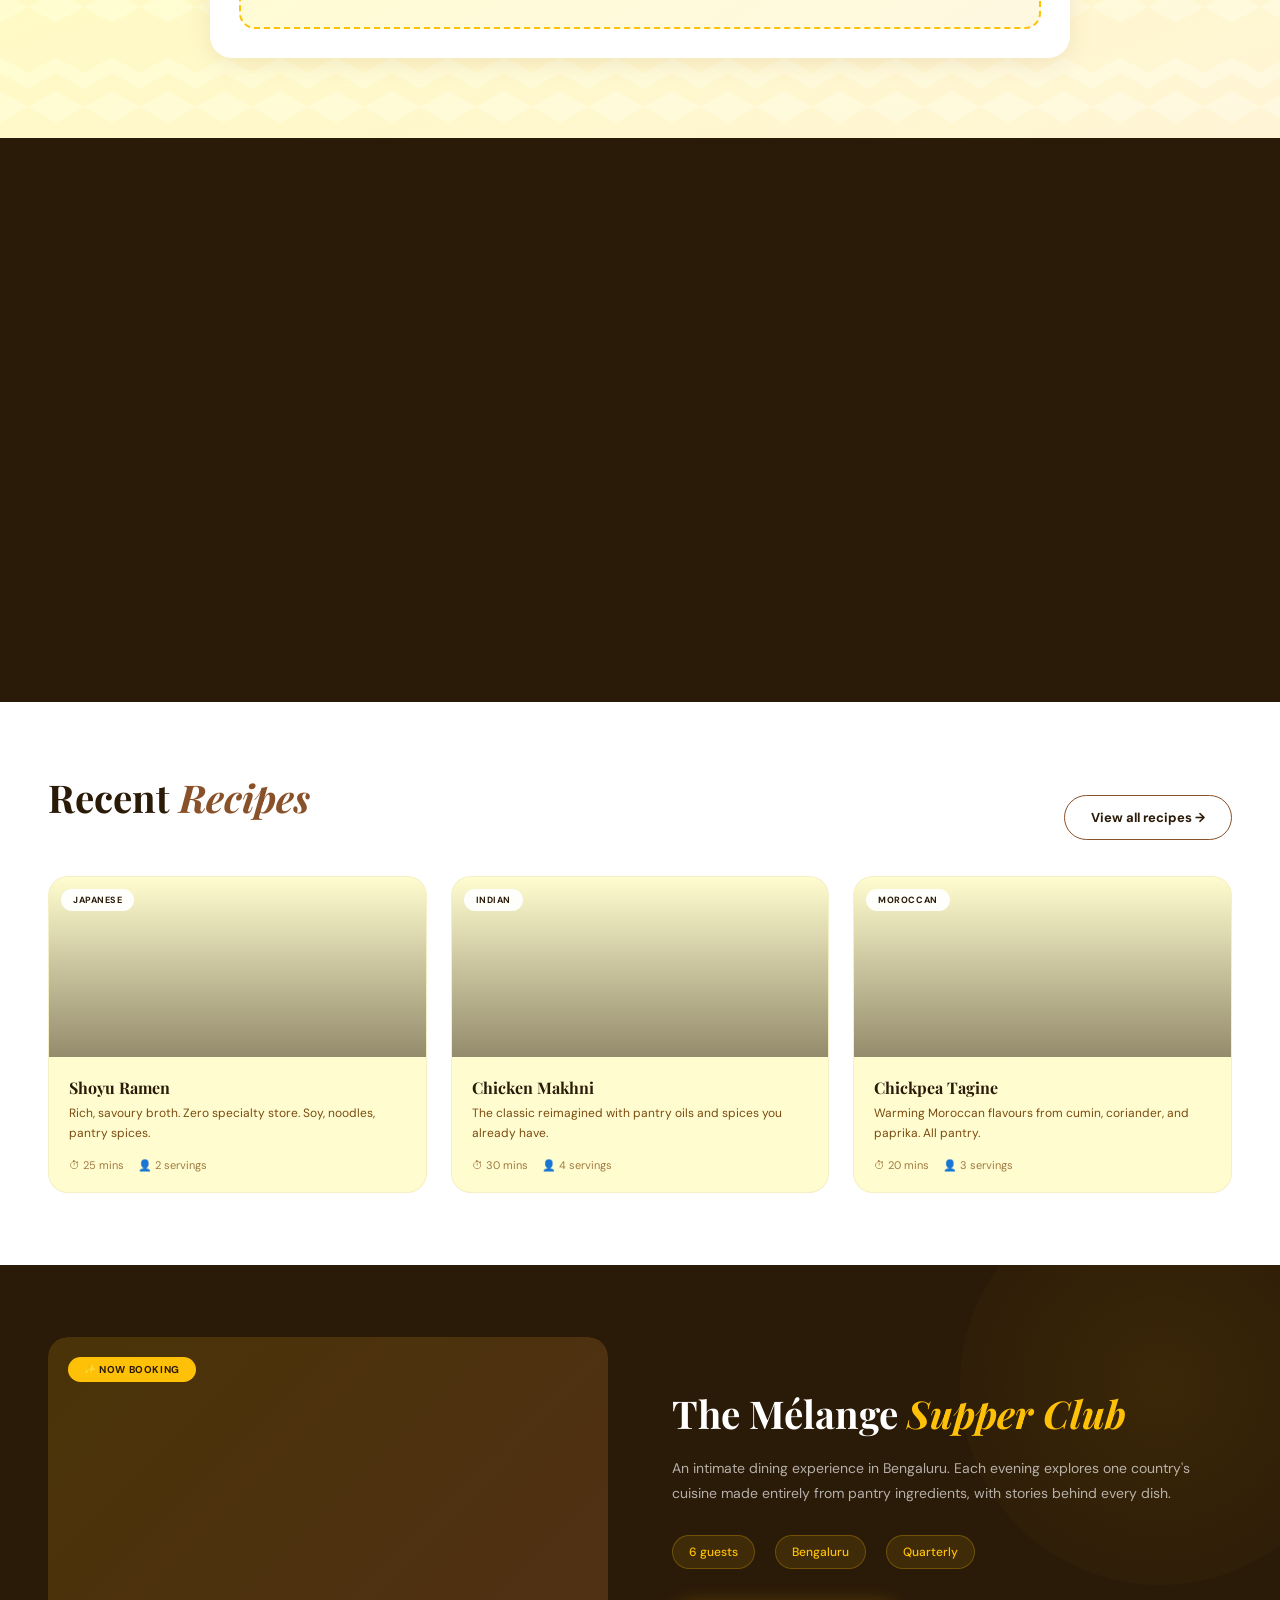
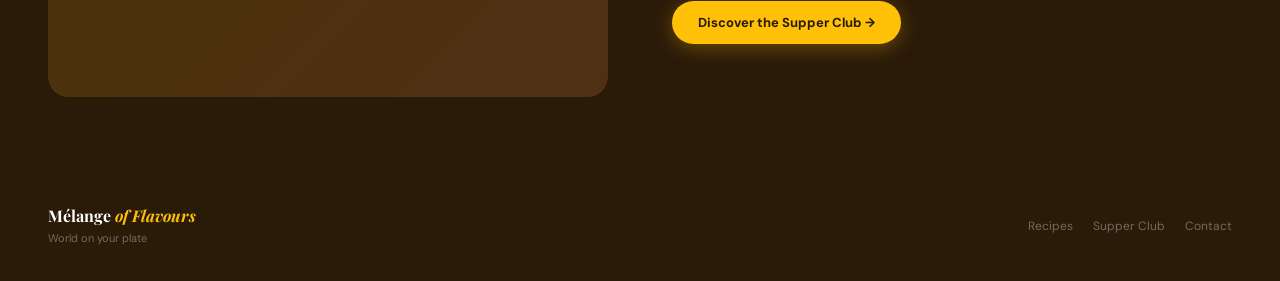
==== commit bfc8d3e4: "Update index.html" ====
--- a/index.html
+++ b/index.html
@@ -241,6 +241,222 @@
   </div>
 </div>
 
+<!-- ═══════════════════════════════════════════
+     FRIDGE AI COMPONENT
+     ═══════════════════════════════════════════ -->
+<style>
+#fridgeAI{--fai-gold:#FFC107;--fai-gold-d:#e0a800;--fai-cream:#FFFDD0;--fai-brown:#895129;--fai-brown-d:#6b3d1e;--fai-brown-l:#b87a4a;--fai-text:#2c1a0e;--fai-muted:#7a5c44;--fai-white:#ffffff;--fai-shadow:0 4px 24px rgba(137,81,41,0.12);--fai-shadow-h:0 10px 40px rgba(137,81,41,0.22);font-family:'DM Sans','Lato','Segoe UI',sans-serif;background:linear-gradient(160deg,#fdf6e3 0%,var(--fai-cream) 50%,#fff8e1 100%);padding:80px 24px;position:relative;overflow:hidden}
+#fridgeAI::before{content:'';position:absolute;inset:0;background-image:url("data:image/svg+xml,%3Csvg width='56' height='100' xmlns='http://www.w3.org/2000/svg'%3E%3Cpath d='M28 66L0 50V16L28 0l28 16v34L28 66zm0 34L0 84V66l28 16 28-16v18L28 100z' fill='%23FFC107' fill-opacity='0.05'/%3E%3C/svg%3E");pointer-events:none}
+#fridgeAI .fai-inner{max-width:860px;margin:0 auto;position:relative}
+#fridgeAI .fai-header{text-align:center;margin-bottom:2.5rem}
+#fridgeAI .fai-tag{display:inline-flex;align-items:center;gap:6px;background:var(--fai-brown);color:var(--fai-gold);font-size:11px;font-weight:700;letter-spacing:2.5px;text-transform:uppercase;padding:6px 18px;border-radius:50px;margin-bottom:18px}
+#fridgeAI .fai-header h2{font-family:'Playfair Display',Georgia,serif;font-size:clamp(1.9rem,4.5vw,2.8rem);color:var(--fai-brown-d);line-height:1.2;margin-bottom:10px}
+#fridgeAI .fai-header h2 em{color:var(--fai-brown);font-style:italic}
+#fridgeAI .fai-header p{color:var(--fai-muted);font-size:15px;font-weight:300;max-width:460px;margin:0 auto;line-height:1.7}
+#fridgeAI .fai-card{background:var(--fai-white);border-radius:22px;box-shadow:var(--fai-shadow);overflow:hidden}
+#fridgeAI .fai-drop{border:2.5px dashed var(--fai-gold);border-radius:16px;margin:1.8rem;padding:2.5rem 1.5rem;text-align:center;background:linear-gradient(145deg,var(--fai-cream),#fff8e1);cursor:pointer;transition:all .25s}
+#fridgeAI .fai-drop.drag-over,#fridgeAI .fai-drop:hover{border-color:var(--fai-brown);background:linear-gradient(145deg,#fff8e1,#ffe88a55)}
+#fridgeAI .fai-drop-icon{font-size:2.8rem;margin-bottom:10px;display:block}
+#fridgeAI .fai-drop h3{font-family:'Playfair Display',Georgia,serif;font-size:1.2rem;color:var(--fai-brown);margin-bottom:6px}
+#fridgeAI .fai-drop p{color:var(--fai-muted);font-size:13px;margin-bottom:1.2rem}
+#fridgeAI .fai-btns{display:flex;gap:10px;justify-content:center;flex-wrap:wrap}
+#fridgeAI input[type="file"]{display:none}
+#fridgeAI .fai-btn{display:inline-flex;align-items:center;gap:7px;padding:10px 20px;border-radius:50px;font-size:13px;font-weight:700;cursor:pointer;border:none;transition:all .2s;text-decoration:none;font-family:inherit;letter-spacing:.3px}
+#fridgeAI .fai-btn-gold{background:var(--fai-gold);color:var(--fai-brown-d);box-shadow:0 2px 12px rgba(255,193,7,.32)}
+#fridgeAI .fai-btn-gold:hover{background:var(--fai-gold-d);transform:translateY(-1px)}
+#fridgeAI .fai-btn-outline{background:transparent;color:var(--fai-brown);border:2px solid var(--fai-brown)}
+#fridgeAI .fai-btn-outline:hover{background:var(--fai-brown);color:var(--fai-cream)}
+#fridgeAI .fai-btn-ghost{background:transparent;color:var(--fai-muted);font-size:12px;padding:7px 14px}
+#fridgeAI .fai-btn-ghost:hover{color:var(--fai-brown)}
+#fridgeAI .fai-btn-scan{background:linear-gradient(135deg,var(--fai-brown) 0%,var(--fai-brown-l) 100%);color:var(--fai-cream);font-size:14px;padding:12px 2rem;box-shadow:0 4px 18px rgba(137,81,41,.28)}
+#fridgeAI .fai-btn-scan:hover{transform:translateY(-2px);box-shadow:0 8px 28px rgba(137,81,41,.38)}
+#fridgeAI .fai-btn-scan:disabled{opacity:.55;cursor:not-allowed;transform:none}
+#fridgeAI .fai-preview{display:none;margin:0 1.8rem 1.5rem}
+#fridgeAI .fai-preview.show{display:block}
+#fridgeAI .fai-preview img{width:100%;max-height:280px;object-fit:cover;border-radius:12px;box-shadow:0 3px 16px rgba(137,81,41,.14)}
+#fridgeAI .fai-preview-ctrl{display:flex;gap:10px;margin-top:12px;justify-content:center;align-items:center;flex-wrap:wrap}
+#fridgeAI .fai-loading{display:none;padding:2.5rem 1.5rem;text-align:center}
+#fridgeAI .fai-loading.show{display:block}
+#fridgeAI .fai-spinner-wrap{width:64px;height:64px;position:relative;margin:0 auto 14px}
+#fridgeAI .fai-spinner{width:64px;height:64px;border:4px solid var(--fai-cream);border-top-color:var(--fai-gold);border-right-color:var(--fai-brown-l);border-radius:50%;animation:faiSpin 1.1s linear infinite}
+#fridgeAI .fai-spinner-icon{position:absolute;inset:0;display:flex;align-items:center;justify-content:center;font-size:1.6rem}
+@keyframes faiSpin{to{transform:rotate(360deg)}}
+#fridgeAI .fai-loading h4{font-family:'Playfair Display',Georgia,serif;color:var(--fai-brown);font-size:1.05rem;margin-bottom:5px}
+#fridgeAI .fai-loading p{color:var(--fai-muted);font-size:13px}
+#fridgeAI .fai-loading p span{animation:faiPulse 2s ease-in-out infinite;display:inline-block}
+@keyframes faiPulse{0%,100%{opacity:.3}50%{opacity:1}}
+#fridgeAI .fai-error{display:none;margin:0 1.8rem 1.5rem;background:#fff5f5;border:1px solid #ffcccc;border-radius:10px;padding:14px;text-align:center}
+#fridgeAI .fai-error.show{display:block}
+#fridgeAI .fai-error p{color:#c0392b;font-size:13px}
+#fridgeAI .fai-ings{display:none;padding:0 1.8rem 1.5rem}
+#fridgeAI .fai-ings.show{display:block}
+#fridgeAI .fai-ings-label{font-size:10px;font-weight:700;letter-spacing:2px;text-transform:uppercase;color:var(--fai-muted);margin-bottom:10px}
+#fridgeAI .fai-chips{display:flex;flex-wrap:wrap;gap:6px}
+#fridgeAI .fai-chip{background:linear-gradient(135deg,var(--fai-cream),#fff8e1);border:1.5px solid var(--fai-gold);color:var(--fai-brown-d);padding:4px 12px;border-radius:50px;font-size:12px;font-weight:700;animation:faiChipIn .3s ease backwards}
+@keyframes faiChipIn{from{opacity:0;transform:scale(.75)}to{opacity:1;transform:scale(1)}}
+#fridgeAI .fai-card-footer{padding:1rem 1.8rem;background:linear-gradient(135deg,var(--fai-cream),#fff8e1);border-top:1px solid rgba(255,193,7,.2);display:flex;align-items:center;justify-content:space-between;flex-wrap:wrap;gap:10px}
+#fridgeAI .fai-card-footer p{font-size:13px;color:var(--fai-muted)}
+#fridgeAI .fai-results{display:none;margin-top:1.8rem}
+#fridgeAI .fai-results.show{display:block}
+#fridgeAI .fai-results-header{display:flex;align-items:baseline;justify-content:space-between;flex-wrap:wrap;gap:8px;margin-bottom:1.2rem}
+#fridgeAI .fai-results-header h3{font-family:'Playfair Display',Georgia,serif;font-size:1.5rem;color:var(--fai-brown-d)}
+#fridgeAI .fai-results-header h3 em{color:var(--fai-brown);font-style:italic}
+#fridgeAI .fai-count{font-size:12px;color:var(--fai-muted);background:var(--fai-white);padding:4px 12px;border-radius:20px;border:1px solid rgba(137,81,41,.12)}
+#fridgeAI .fai-grid{display:grid;grid-template-columns:repeat(auto-fill,minmax(240px,1fr));gap:1rem}
+#fridgeAI .fai-rcard{background:var(--fai-white);border-radius:14px;overflow:hidden;box-shadow:var(--fai-shadow);text-decoration:none;color:inherit;display:flex;flex-direction:column;transition:all .22s;animation:faiCardIn .38s ease backwards}
+#fridgeAI .fai-rcard:hover{transform:translateY(-3px);box-shadow:var(--fai-shadow-h)}
+@keyframes faiCardIn{from{opacity:0;transform:translateY(14px)}to{opacity:1;transform:translateY(0)}}
+#fridgeAI .fai-rcard-img{height:130px;position:relative;background:linear-gradient(135deg,var(--fai-cream),#fff8e1);display:flex;align-items:center;justify-content:center;font-size:3.2rem;overflow:hidden}
+#fridgeAI .fai-badge{position:absolute;top:8px;left:8px;background:rgba(107,61,30,.82);color:var(--fai-cream);font-size:9px;font-weight:700;letter-spacing:1.5px;text-transform:uppercase;padding:3px 8px;border-radius:20px}
+#fridgeAI .fai-matchbar{position:absolute;bottom:0;left:0;right:0;height:3px;background:rgba(255,255,255,.25)}
+#fridgeAI .fai-matchbar-fill{height:100%;background:linear-gradient(90deg,var(--fai-gold),var(--fai-gold-d))}
+#fridgeAI .fai-rbody{padding:12px;flex:1;display:flex;flex-direction:column}
+#fridgeAI .fai-rtitle{font-family:'Playfair Display',Georgia,serif;font-size:15px;color:var(--fai-brown-d);margin-bottom:4px;line-height:1.3}
+#fridgeAI .fai-rdesc{font-size:12px;color:var(--fai-muted);line-height:1.55;margin-bottom:10px;flex:1}
+#fridgeAI .fai-rmeta{display:flex;align-items:center;justify-content:space-between;gap:6px}
+#fridgeAI .fai-rtime{font-size:11px;color:var(--fai-muted)}
+#fridgeAI .fai-rscore{font-size:11px;font-weight:700;color:var(--fai-brown);background:var(--fai-cream);padding:2px 8px;border-radius:20px}
+#fridgeAI .fai-rmatch{padding:8px 12px;background:linear-gradient(135deg,var(--fai-cream),#fff8e1);border-top:1px solid rgba(255,193,7,.18)}
+#fridgeAI .fai-rmatch-label{font-size:9px;font-weight:700;letter-spacing:1.3px;text-transform:uppercase;color:var(--fai-muted);margin-bottom:5px}
+#fridgeAI .fai-rmatch-chips{display:flex;flex-wrap:wrap;gap:4px}
+#fridgeAI .fai-rmatch-chip{background:white;border:1px solid var(--fai-gold);color:var(--fai-brown-d);font-size:10px;padding:2px 7px;border-radius:20px;font-weight:700}
+#fridgeAI .fai-rcta{display:flex;align-items:center;justify-content:center;gap:5px;padding:10px;background:var(--fai-brown);color:var(--fai-cream);font-size:11px;font-weight:700;letter-spacing:.5px;text-transform:uppercase;transition:background .18s}
+#fridgeAI .fai-rcard:hover .fai-rcta{background:var(--fai-brown-d)}
+#fridgeAI .fai-again{text-align:center;margin-top:1.5rem}
+#fridgeAI .fai-again p{font-size:13px;color:var(--fai-muted);margin-bottom:10px}
+@media(max-width:600px){#fridgeAI .fai-drop,#fridgeAI .fai-preview,#fridgeAI .fai-ings,#fridgeAI .fai-error{margin-left:1rem;margin-right:1rem}#fridgeAI .fai-card-footer{padding:12px 1rem}}
+</style>
+
+<section id="fridgeAI">
+  <div class="fai-inner">
+
+    <div class="fai-header">
+      <div class="fai-tag">✨ AI-Powered</div>
+      <h2>What Can I Cook With<br><em>What I Have?</em></h2>
+      <p>Snap your fridge or grocery haul — our AI identifies your ingredients and instantly suggests global pantry recipes you can make right now.</p>
+    </div>
+
+    <div class="fai-card">
+      <div class="fai-drop" id="faiDrop">
+        <span class="fai-drop-icon">📸</span>
+        <h3>Drop a fridge photo here</h3>
+        <p>Or upload a snap of your pantry shelf, grocery bag, or whatever's in your kitchen!</p>
+        <div class="fai-btns">
+          <button class="fai-btn fai-btn-gold" onclick="document.getElementById('faiFileInput').click()">📁 Upload Photo</button>
+          <button class="fai-btn fai-btn-outline" id="faiCamBtn">📷 Take Photo</button>
+        </div>
+        <input type="file" id="faiFileInput" accept="image/*" />
+        <input type="file" id="faiCamInput" accept="image/*" capture="environment" />
+      </div>
+
+      <div class="fai-preview" id="faiPreview">
+        <img id="faiPreviewImg" src="" alt="Your photo" />
+        <div class="fai-preview-ctrl">
+          <button class="fai-btn fai-btn-ghost" onclick="faiReset()">✕ Choose different</button>
+          <button class="fai-btn fai-btn-scan" id="faiScanBtn" onclick="faiAnalyse()">🔍 Find My Recipes</button>
+        </div>
+      </div>
+
+      <div class="fai-loading" id="faiLoading">
+        <div class="fai-spinner-wrap">
+          <div class="fai-spinner"></div>
+          <div class="fai-spinner-icon">🍳</div>
+        </div>
+        <h4>Scanning your ingredients…</h4>
+        <p><span id="faiStep">Identifying what's in your photo</span></p>
+      </div>
+
+      <div class="fai-error" id="faiError"><p id="faiErrMsg"></p></div>
+
+      <div class="fai-ings" id="faiIngs">
+        <div class="fai-ings-label">🥦 Ingredients detected</div>
+        <div class="fai-chips" id="faiChips"></div>
+      </div>
+
+      <div class="fai-card-footer" id="faiFooter" style="display:none">
+        <p>Not what you were looking for?</p>
+        <div style="display:flex;gap:8px;flex-wrap:wrap">
+          <button class="fai-btn fai-btn-ghost" onclick="faiReset()">🔄 Try another photo</button>
+          <a href="recipes.html" class="fai-btn fai-btn-outline">Browse all recipes →</a>
+        </div>
+      </div>
+    </div>
+
+    <div class="fai-results" id="faiResults">
+      <div class="fai-results-header">
+        <h3>Your <em>Recipe Matches</em></h3>
+        <span class="fai-count" id="faiCount"></span>
+      </div>
+      <div class="fai-grid" id="faiGrid"></div>
+      <div class="fai-again">
+        <p>Want to explore everything?</p>
+        <a href="recipes.html" class="fai-btn fai-btn-outline">View All Recipes →</a>
+      </div>
+    </div>
+
+  </div>
+</section>
+
+<script>
+(function(){
+  const RECIPES=[
+    {id:1,title:"Shakshuka",cuisine:"Middle Eastern",emoji:"🍳",desc:"Eggs poached in spiced tomato sauce — a punchy one-pan dinner.",time:"25 min",url:"recipes.html#shakshuka",keys:["eggs","tomato","tomatoes","onion","garlic","bell pepper","capsicum","cumin","paprika","olive oil","chilli"]},
+    {id:2,title:"Miso Soup with Tofu",cuisine:"Japanese",emoji:"🍜",desc:"Silky tofu in a deeply savoury miso broth.",time:"15 min",url:"recipes.html#miso-soup",keys:["tofu","miso","spring onion","scallion","seaweed","mushroom","soy sauce"]},
+    {id:3,title:"Pasta Aglio e Olio",cuisine:"Italian",emoji:"🍝",desc:"Golden garlic, chilli flakes, olive oil, pasta. Pure pantry magic.",time:"20 min",url:"recipes.html#aglio-olio",keys:["pasta","garlic","olive oil","chilli","parsley","spaghetti","noodles"]},
+    {id:4,title:"Dal Tadka",cuisine:"Indian",emoji:"🥣",desc:"Earthy lentils bloomed with mustard seeds, cumin, and tomatoes.",time:"35 min",url:"recipes.html#dal-tadka",keys:["lentils","dal","onion","tomato","tomatoes","cumin","mustard seeds","garlic","ginger","turmeric","ghee","butter"]},
+    {id:5,title:"Egg Fried Rice",cuisine:"Chinese",emoji:"🍚",desc:"Leftover rice transformed with soy sauce, eggs, and veggies.",time:"20 min",url:"recipes.html#fried-rice",keys:["rice","egg","eggs","soy sauce","spring onion","carrot","peas","garlic","ginger","sesame oil"]},
+    {id:6,title:"Hummus",cuisine:"Levantine",emoji:"🫘",desc:"Creamy chickpeas with tahini and lemon — ready in 10 minutes.",time:"10 min",url:"recipes.html#hummus",keys:["chickpeas","tahini","lemon","garlic","olive oil","cumin","sesame"]},
+    {id:7,title:"Vegetable Stir Fry",cuisine:"Asian",emoji:"🥦",desc:"Crisp vegetables in a ginger-garlic-soy sauce. 15 minutes flat.",time:"15 min",url:"recipes.html#stir-fry",keys:["broccoli","capsicum","bell pepper","carrot","mushroom","garlic","ginger","soy sauce","sesame oil","beans","cabbage"]},
+    {id:8,title:"Roasted Lemon Potatoes",cuisine:"Mediterranean",emoji:"🥔",desc:"Crispy potatoes with lemon zest, rosemary, and garlic.",time:"45 min",url:"recipes.html#roasted-potatoes",keys:["potato","potatoes","lemon","garlic","rosemary","thyme","olive oil"]},
+    {id:9,title:"Banana Oat Pancakes",cuisine:"American",emoji:"🥞",desc:"Fluffy 3-ingredient pancakes — banana, oats, and egg.",time:"15 min",url:"recipes.html#banana-pancakes",keys:["banana","oats","egg","eggs","milk","vanilla","cinnamon","honey"]},
+    {id:10,title:"Tomato Bruschetta",cuisine:"Italian",emoji:"🍅",desc:"Ripe tomatoes and fresh basil on crispy toasted bread.",time:"10 min",url:"recipes.html#bruschetta",keys:["tomato","tomatoes","basil","bread","garlic","olive oil","balsamic"]},
+    {id:11,title:"Greek Salad",cuisine:"Greek",emoji:"🥗",desc:"Tomatoes, cucumber, olives, and feta in a lemon-herb dressing.",time:"10 min",url:"recipes.html#greek-salad",keys:["tomato","tomatoes","cucumber","olives","feta","onion","lemon","olive oil","oregano","capsicum"]},
+    {id:12,title:"Chana Masala",cuisine:"Indian",emoji:"🫘",desc:"Boldly spiced chickpeas in a tangy tomato gravy.",time:"30 min",url:"recipes.html#chana-masala",keys:["chickpeas","tomato","tomatoes","onion","garlic","ginger","cumin","garam masala","turmeric"]},
+    {id:13,title:"Avocado Toast",cuisine:"Modern",emoji:"🥑",desc:"Smashed avocado on sourdough with lemon and chilli flakes.",time:"5 min",url:"recipes.html#avocado-toast",keys:["avocado","bread","lemon","chilli","egg","eggs","tomato"]},
+    {id:14,title:"Red Lentil Soup",cuisine:"Middle Eastern",emoji:"🍲",desc:"Warming lentil soup with cumin, lemon, and smoky paprika.",time:"35 min",url:"recipes.html#lentil-soup",keys:["lentils","red lentils","onion","garlic","cumin","paprika","lemon","tomato","spinach","carrot"]},
+    {id:15,title:"Yogurt Parfait",cuisine:"Universal",emoji:"🫙",desc:"Thick yogurt layered with honey, fruit, and crunchy granola.",time:"5 min",url:"recipes.html#yogurt-parfait",keys:["yogurt","curd","honey","granola","oats","banana","fruit","nuts"]},
+    {id:16,title:"Shoyu Ramen",cuisine:"Japanese",emoji:"🍜",desc:"Rich soy broth with noodles — zero specialty store needed.",time:"25 min",url:"recipes.html#shoyu-ramen",keys:["noodles","soy sauce","egg","eggs","garlic","ginger","spring onion","mushroom","sesame oil","broth"]},
+    {id:17,title:"Chicken Makhni",cuisine:"Indian",emoji:"🍗",desc:"Classic butter chicken reimagined with pantry spices.",time:"30 min",url:"recipes.html#chicken-makhni",keys:["chicken","tomato","tomatoes","onion","garlic","ginger","cream","butter","cumin","garam masala","turmeric","paprika"]},
+    {id:18,title:"Chickpea Tagine",cuisine:"Moroccan",emoji:"🫘",desc:"Warming Moroccan flavours from cumin, coriander, and paprika.",time:"20 min",url:"recipes.html#chickpea-tagine",keys:["chickpeas","tomato","tomatoes","onion","garlic","cumin","coriander","paprika","cinnamon","lemon","olive oil"]}
+  ];
+  const EMOJIS={tomato:'🍅',tomatoes:'🍅',egg:'🥚',eggs:'🥚',milk:'🥛',cheese:'🧀',butter:'🧈',garlic:'🧄',onion:'🧅',potato:'🥔',potatoes:'🥔',carrot:'🥕',broccoli:'🥦',lemon:'🍋',banana:'🍌',apple:'🍎',pepper:'🫑',capsicum:'🫑',mushroom:'🍄',avocado:'🥑',bread:'🍞',pasta:'🍝',rice:'🍚',lentils:'🫘',chickpeas:'🫘',yogurt:'🥛',curd:'🥛',spinach:'🥬',ginger:'🫚',cucumber:'🥒',chicken:'🍗',noodles:'🍜'};
+  const LOAD_MSGS=["Identifying what's in your photo…","Spotting every ingredient…","Checking your pantry staples…","Matching global recipes…","Finding the best combinations…"];
+  let b64=null,loadTimer=null;
+  document.getElementById('faiFileInput').addEventListener('change',e=>pick(e.target.files[0]));
+  document.getElementById('faiCamInput').addEventListener('change',e=>pick(e.target.files[0]));
+  document.getElementById('faiCamBtn').addEventListener('click',()=>document.getElementById('faiCamInput').click());
+  const drop=document.getElementById('faiDrop');
+  drop.addEventListener('dragover',e=>{e.preventDefault();drop.classList.add('drag-over')});
+  drop.addEventListener('dragleave',()=>drop.classList.remove('drag-over'));
+  drop.addEventListener('drop',e=>{e.preventDefault();drop.classList.remove('drag-over');const f=e.dataTransfer.files[0];if(f&&f.type.startsWith('image/'))pick(f)});
+  function pick(file){if(!file)return;const r=new FileReader();r.onload=ev=>{b64=ev.target.result.split(',')[1];document.getElementById('faiPreviewImg').src=ev.target.result;sw('faiDrop',false);sw('faiPreview',true);hd('faiResults');hd('faiIngs');hd('faiError');hd('faiFooter')};r.readAsDataURL(file)}
+  window.faiReset=function(){b64=null;clearInterval(loadTimer);sw('faiDrop',true);sw('faiPreview',false);hd('faiLoading');hd('faiResults');hd('faiIngs');hd('faiError');hd('faiFooter');document.getElementById('faiFileInput').value='';document.getElementById('faiCamInput').value='';document.getElementById('faiScanBtn').disabled=false;document.getElementById('faiScanBtn').textContent='🔍 Find My Recipes'};
+  window.faiAnalyse=async function(){if(!b64)return;const btn=document.getElementById('faiScanBtn');btn.disabled=true;sw('faiPreview',false);sw('faiLoading',true);hd('faiError');hd('faiIngs');hd('faiResults');hd('faiFooter');startLoad();
+    try{
+      const res=await fetch('https://api.anthropic.com/v1/messages',{method:'POST',headers:{'Content-Type':'application/json'},body:JSON.stringify({model:'claude-sonnet-4-20250514',max_tokens:1000,messages:[{role:'user',content:[{type:'image',source:{type:'base64',media_type:'image/jpeg',data:b64}},{type:'text',text:'You are a culinary AI for "Mélange of Flavours", a global pantry recipe blog.\nAnalyse this image of a fridge, pantry shelf, or groceries. Identify ALL visible food ingredients.\nRespond ONLY with valid JSON (no markdown):\n{"ingredients":["ingredient1","ingredient2"],"confidence":"high|medium|low"}\nRules: lowercase ingredients, be specific, max 20 items.'}]}]})});
+      if(!res.ok)throw new Error('api');
+      const data=await res.json();
+      const raw=data.content.map(c=>c.text||'').join('');
+      const parsed=JSON.parse(raw.replace(/```json|```/g,'').trim());
+      const ings=parsed.ingredients||[];
+      stopLoad();hd('faiLoading');
+      renderIngs(ings);renderRecipes(match(ings));sw('faiFooter',true);
+    }catch(e){stopLoad();hd('faiLoading');sw('faiError',true);document.getElementById('faiErrMsg').textContent=e.message==='api'?'Could not connect to the AI. Please check your connection and try again.':'Couldn\'t read the image clearly — try a well-lit, closer photo!';sw('faiPreview',true);btn.disabled=false;btn.textContent='🔍 Try Again'}
+  };
+  function startLoad(){let i=0;const el=document.getElementById('faiStep');el.textContent=LOAD_MSGS[0];loadTimer=setInterval(()=>{i=(i+1)%LOAD_MSGS.length;el.textContent=LOAD_MSGS[i]},2000)}
+  function stopLoad(){clearInterval(loadTimer)}
+  function renderIngs(ings){const el=document.getElementById('faiChips');el.innerHTML=ings.map((ing,i)=>`<span class="fai-chip" style="animation-delay:${i*.05}s">${EMOJIS[ing.toLowerCase()]||'🌿'} ${cap(ing)}</span>`).join('');sw('faiIngs',true)}
+  function match(ings){const low=ings.map(i=>i.toLowerCase());return RECIPES.map(r=>{const hits=r.keys.filter(k=>low.some(i=>i.includes(k)||k.includes(i)));return{...r,hits,score:hits.length/r.keys.length}}).filter(r=>r.hits.length>=1).sort((a,b)=>b.score-a.score).slice(0,6)}
+  function renderRecipes(recipes){const grid=document.getElementById('faiGrid');const count=document.getElementById('faiCount');if(recipes.length===0){grid.innerHTML=`<div style="grid-column:1/-1;text-align:center;padding:2.5rem;color:var(--fai-muted)"><div style="font-size:2.5rem;margin-bottom:10px">😔</div><p>No close matches — try <a href="recipes.html" style="color:var(--fai-brown);font-weight:700">browsing all recipes</a>!</p></div>`}else{count.textContent=`${recipes.length} match${recipes.length>1?'es':''}`;grid.innerHTML=recipes.map((r,i)=>{const pct=Math.round(r.score*100);return`<a href="${r.url}" class="fai-rcard" style="animation-delay:${i*.08}s"><div class="fai-rcard-img">${r.emoji}<span class="fai-badge">${r.cuisine}</span><div class="fai-matchbar"><div class="fai-matchbar-fill" style="width:${pct}%"></div></div></div><div class="fai-rbody"><div class="fai-rtitle">${r.title}</div><div class="fai-rdesc">${r.desc}</div><div class="fai-rmeta"><span class="fai-rtime">⏱ ${r.time}</span><span class="fai-rscore">🎯 ${pct}% match</span></div></div><div class="fai-rmatch"><div class="fai-rmatch-label">Ingredients you have</div><div class="fai-rmatch-chips">${r.hits.slice(0,5).map(h=>`<span class="fai-rmatch-chip">✓ ${cap(h)}</span>`).join('')}</div></div><div class="fai-rcta">View Full Recipe →</div></a>`}).join('')}sw('faiResults',true)}
+  function sw(id,on){const el=document.getElementById(id);if(!el)return;if(on===false){el.style.display='none';el.classList.remove('show')}else{el.style.display='';el.classList.add('show')}}
+  function hd(id){sw(id,false)}
+  function cap(s){return s.charAt(0).toUpperCase()+s.slice(1)}
+})();
+</script>
+<!-- ═══════════════════════════════════════════
+     END FRIDGE AI COMPONENT
+     ═══════════════════════════════════════════ -->
+
 <!-- PHOTO GRID -->
 <div class="photo-grid-section">
   <div class="photo-grid">
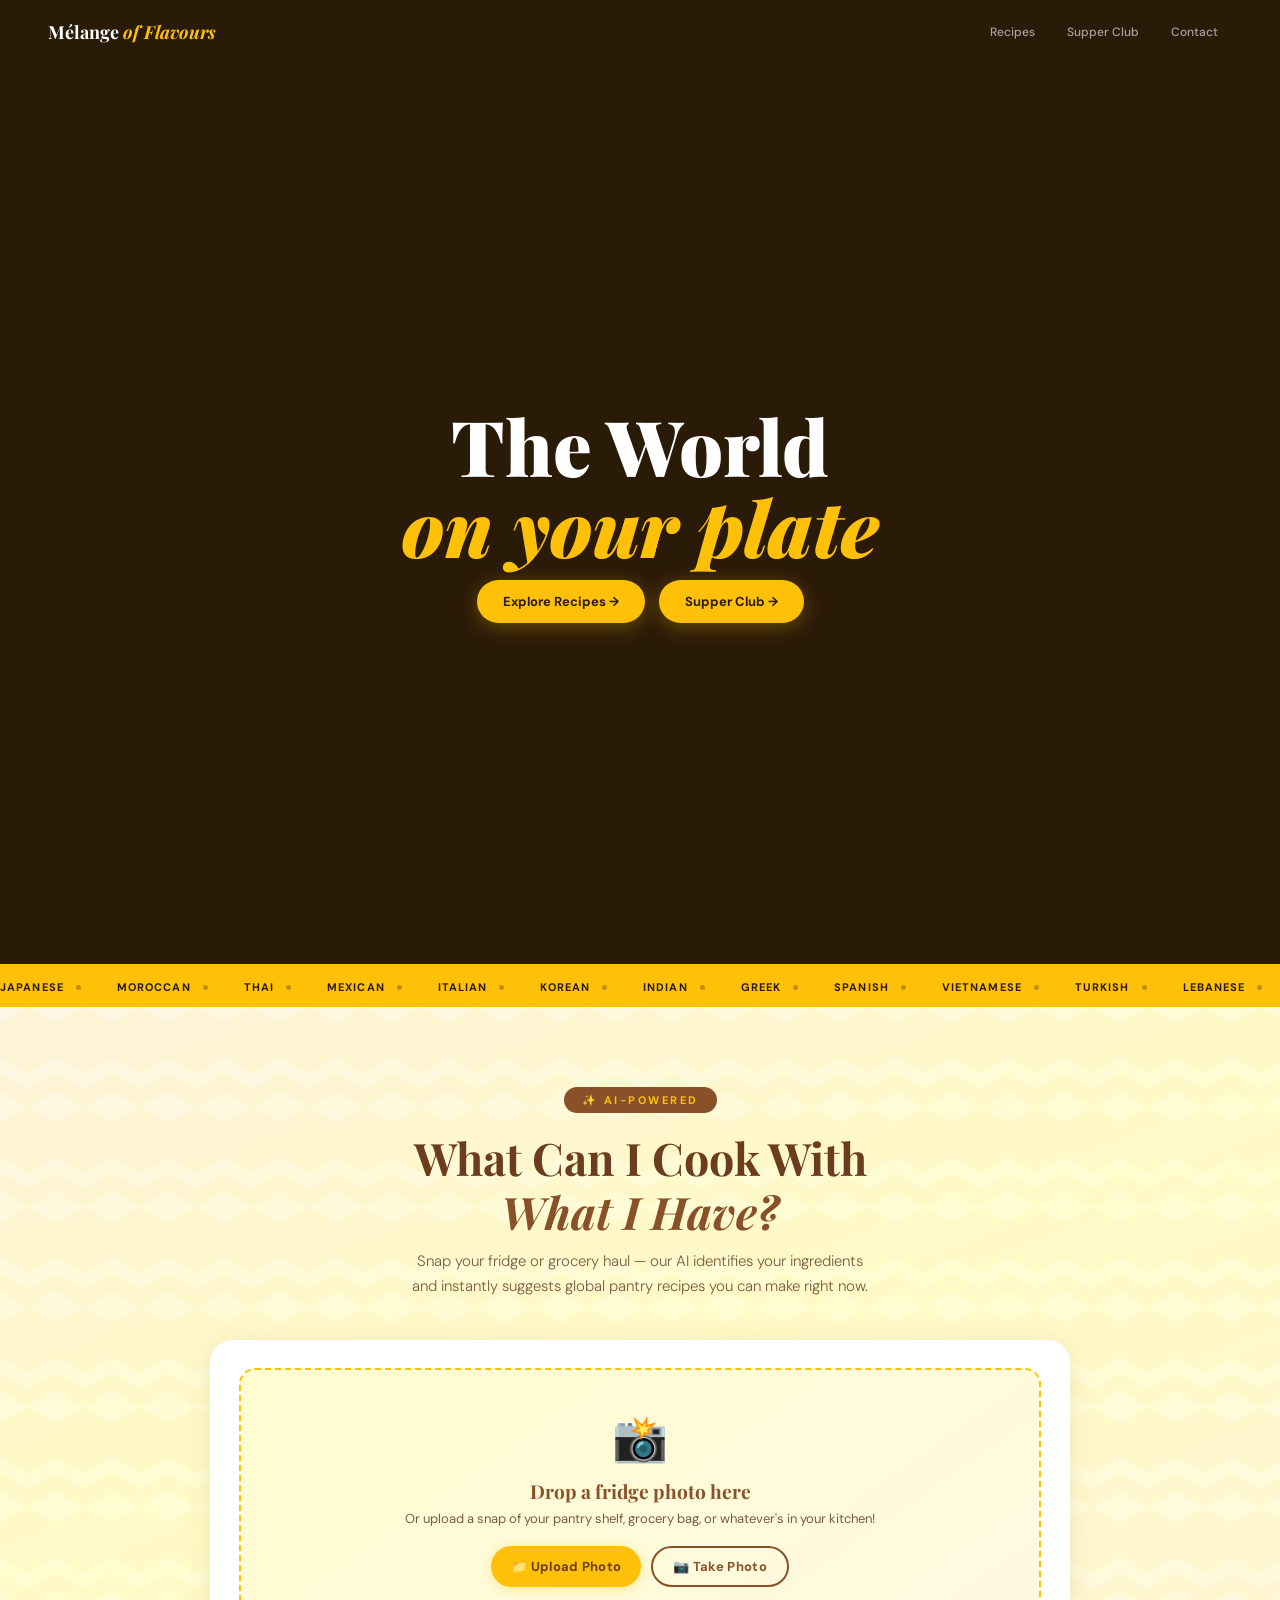
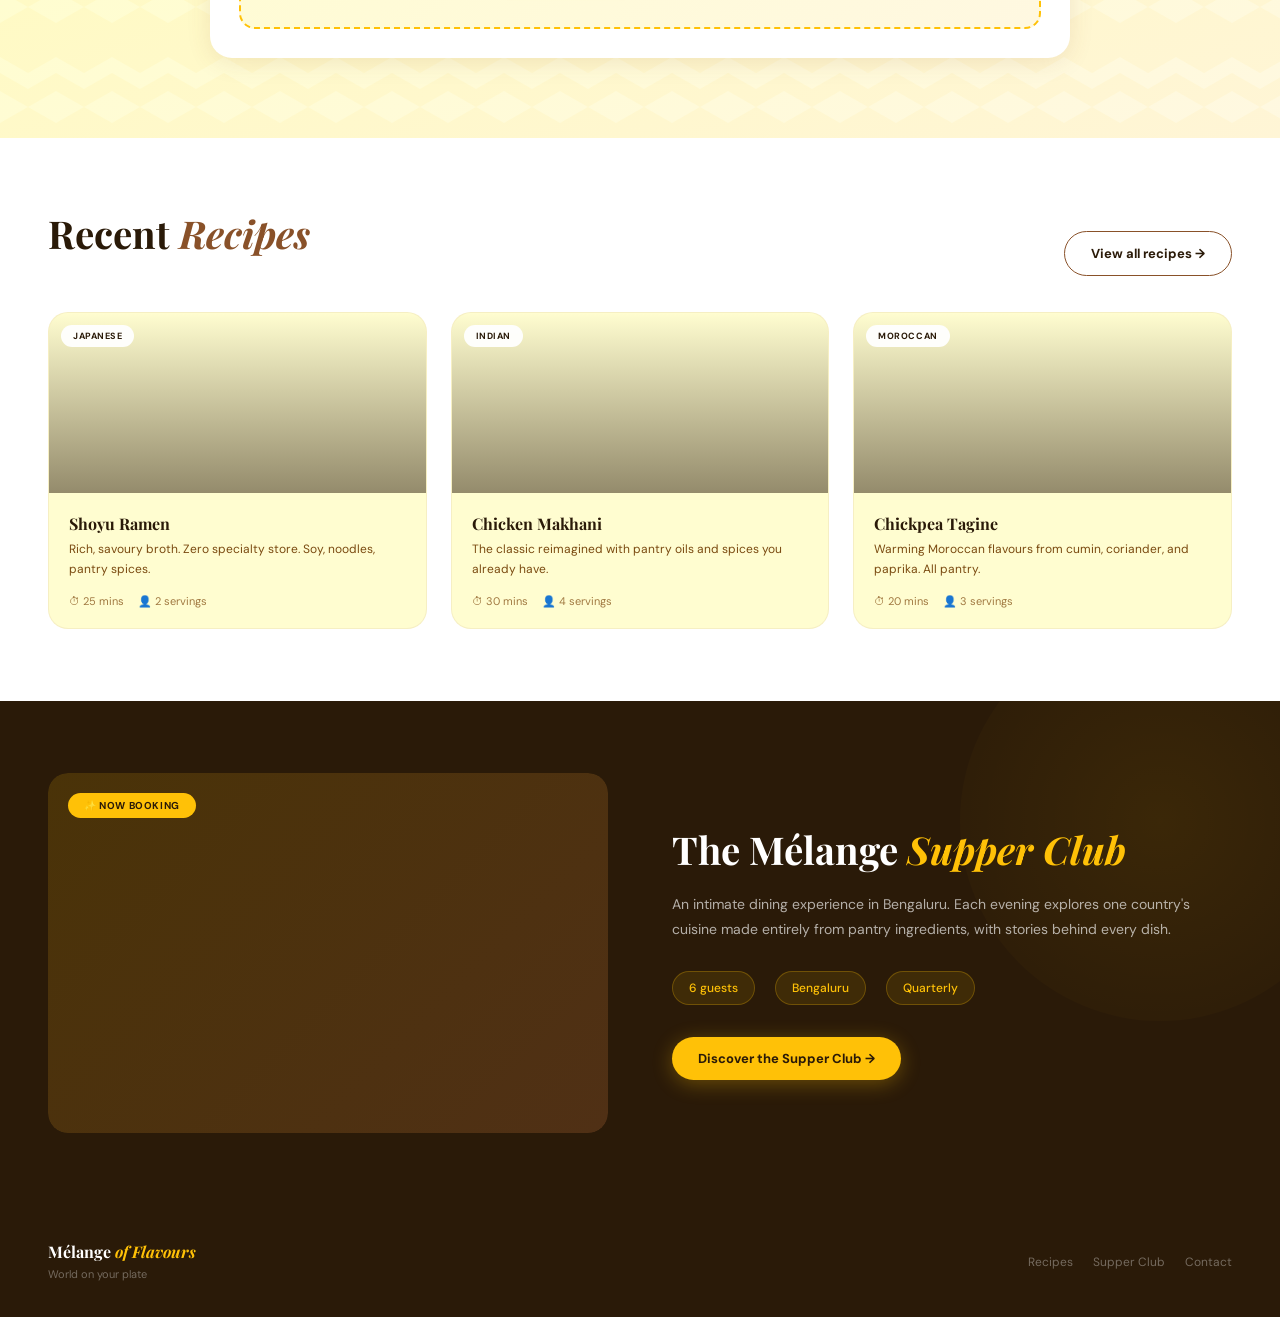
==== commit dffdc328: "Update index.html" ====
--- a/index.html
+++ b/index.html
@@ -457,7 +457,7 @@
      END FRIDGE AI COMPONENT
      ═══════════════════════════════════════════ -->
 
-<!-- PHOTO GRID -->
+<!-- PHOTO GRID 
 <div class="photo-grid-section">
   <div class="photo-grid">
     <div class="pg-cell pg-cell-1"><div class="pg-img"></div><div class="pg-label"><span></span></div></div>
@@ -466,7 +466,7 @@
     <div class="pg-cell pg-cell-4"><div class="pg-img"></div><div class="pg-label"><span></span></div></div>
     <div class="pg-cell pg-cell-5"><div class="pg-img"></div><div class="pg-label"><span></span></div></div>
   </div>
-</div>
+</div> -->
 
 <!-- RECIPE PREVIEW -->
 <section class="recipes-preview">
@@ -479,7 +479,7 @@
   </div>
   <div class="rg">
     <a href="recipes.html" class="rc"><div class="rc-img ri-1"><span class="rc-badge">Japanese</span></div><div class="rc-body"><h3>Shoyu Ramen</h3><p>Rich, savoury broth. Zero specialty store. Soy, noodles, pantry spices.</p><div class="rc-meta"><span>⏱ 25 mins</span><span>👤 2 servings</span></div></div></a>
-    <a href="recipes.html" class="rc"><div class="rc-img ri-2"><span class="rc-badge">Indian</span></div><div class="rc-body"><h3>Chicken Makhni</h3><p>The classic reimagined with pantry oils and spices you already have.</p><div class="rc-meta"><span>⏱ 30 mins</span><span>👤 4 servings</span></div></div></a>
+    <a href="recipes.html" class="rc"><div class="rc-img ri-2"><span class="rc-badge">Indian</span></div><div class="rc-body"><h3>Chicken Makhani</h3><p>The classic reimagined with pantry oils and spices you already have.</p><div class="rc-meta"><span>⏱ 30 mins</span><span>👤 4 servings</span></div></div></a>
     <a href="recipes.html" class="rc"><div class="rc-img ri-3"><span class="rc-badge">Moroccan</span></div><div class="rc-body"><h3>Chickpea Tagine</h3><p>Warming Moroccan flavours from cumin, coriander, and paprika. All pantry.</p><div class="rc-meta"><span>⏱ 20 mins</span><span>👤 3 servings</span></div></div></a>
   </div>  
 </section>
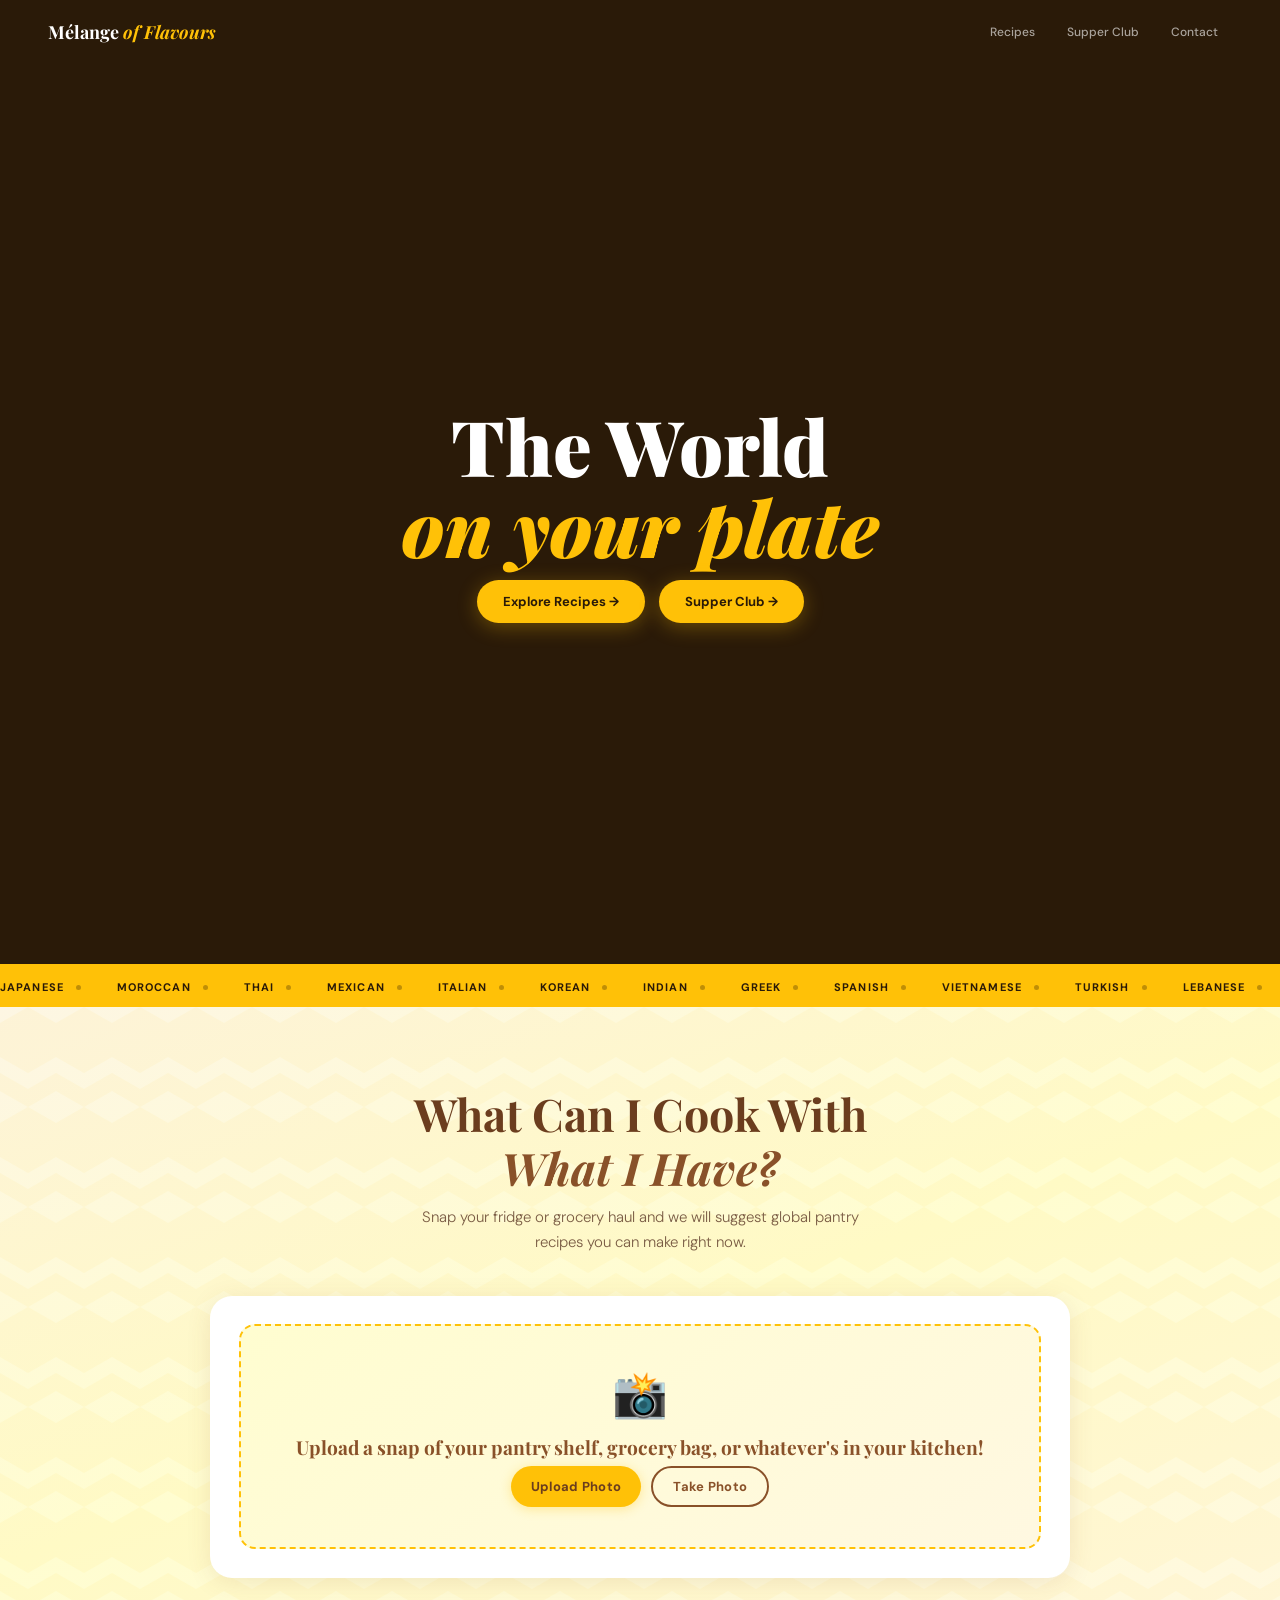
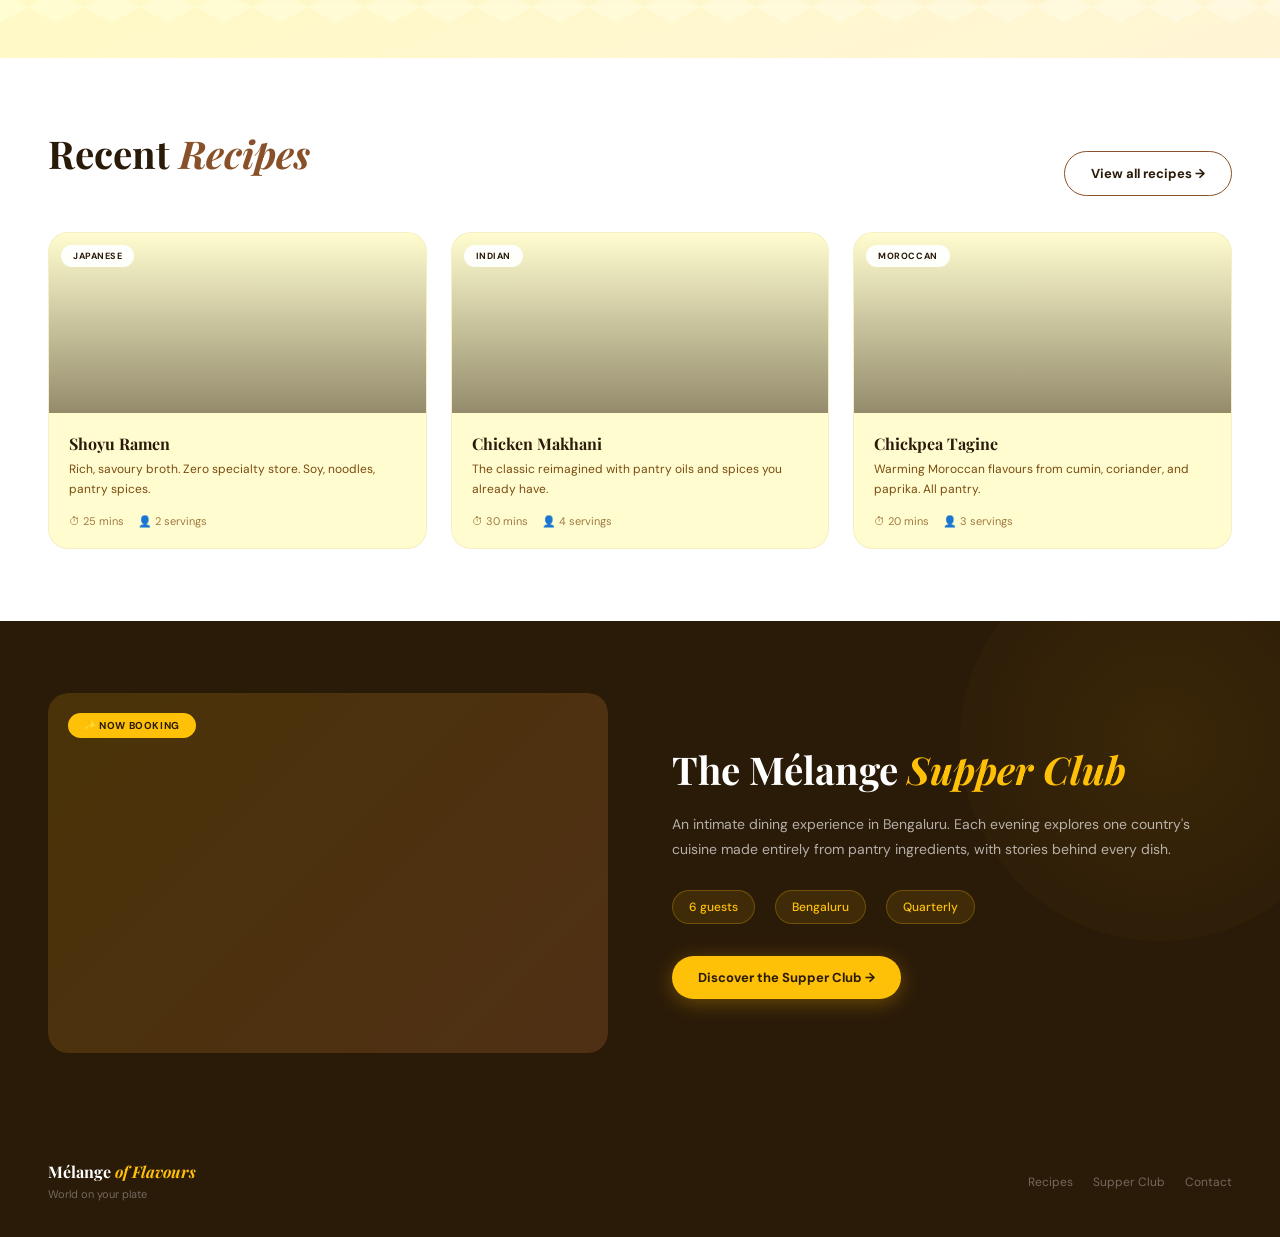
==== commit 2e0178c9: "Update index.html" ====
--- a/index.html
+++ b/index.html
@@ -89,7 +89,7 @@
 .hero-btns{display:flex;gap:14px;flex-wrap:wrap;justify-content:center;animation:fadeUp .8s .45s ease both}
 @keyframes fadeUp{from{opacity:0;transform:translateY(22px)}to{opacity:1;transform:translateY(0)}}
 
-/* ── PHOTO GRID ── */
+/* ── PHOTO GRID 
 .photo-grid-section{background:var(--dark);overflow:hidden}
 .photo-grid{display:grid;grid-template-columns:2fr 1fr 1fr;grid-template-rows:280px 280px;gap:4px}
 .pg-cell{background-size:cover;background-position:center;position:relative;overflow:hidden;cursor:pointer}
@@ -97,7 +97,7 @@
 .pg-cell:hover::after{opacity:.45}
 .pg-cell:hover .pg-img{transform:scale(1.06)}
 .pg-img{width:100%;height:100%;background-size:cover;background-position:center;transition:transform .5s ease}
-/* REPLACE each background-image with your own dish photos */
+ REPLACE each background-image with your own dish photos 
 .pg-cell-1 .pg-img{background-image:url('images/grid-1.jpg')}
 .pg-cell-2 .pg-img{background-image:url('images/grid-2.jpg')}
 .pg-cell-3 .pg-img{background-image:url('images/grid-3.jpg')}
@@ -106,7 +106,7 @@
 .pg-cell-1{grid-row:span 2}
 .pg-label{position:absolute;bottom:16px;left:16px;z-index:2;color:white}
 .pg-label strong{font-family:'Playfair Display',serif;font-size:16px;font-weight:700;display:block}
-.pg-label span{font-size:10px;color:rgba(255,255,255,.6);text-transform:uppercase;letter-spacing:.08em}
+.pg-label span{font-size:10px;color:rgba(255,255,255,.6);text-transform:uppercase;letter-spacing:.08em} ── */
 
 /* ── RECIPE PREVIEW ── */
 .recipes-preview{padding:72px 48px;background:white}
@@ -331,19 +331,17 @@
   <div class="fai-inner">
 
     <div class="fai-header">
-      <div class="fai-tag">✨ AI-Powered</div>
       <h2>What Can I Cook With<br><em>What I Have?</em></h2>
-      <p>Snap your fridge or grocery haul — our AI identifies your ingredients and instantly suggests global pantry recipes you can make right now.</p>
+      <p>Snap your fridge or grocery haul and we will suggest global pantry recipes you can make right now.</p>
     </div>
 
     <div class="fai-card">
       <div class="fai-drop" id="faiDrop">
         <span class="fai-drop-icon">📸</span>
-        <h3>Drop a fridge photo here</h3>
-        <p>Or upload a snap of your pantry shelf, grocery bag, or whatever's in your kitchen!</p>
+        <h3>Upload a snap of your pantry shelf, grocery bag, or whatever's in your kitchen!</h3>
         <div class="fai-btns">
-          <button class="fai-btn fai-btn-gold" onclick="document.getElementById('faiFileInput').click()">📁 Upload Photo</button>
-          <button class="fai-btn fai-btn-outline" id="faiCamBtn">📷 Take Photo</button>
+          <button class="fai-btn fai-btn-gold" onclick="document.getElementById('faiFileInput').click()">Upload Photo</button>
+          <button class="fai-btn fai-btn-outline" id="faiCamBtn">Take Photo</button>
         </div>
         <input type="file" id="faiFileInput" accept="image/*" />
         <input type="file" id="faiCamInput" accept="image/*" capture="environment" />
@@ -353,7 +351,7 @@
         <img id="faiPreviewImg" src="" alt="Your photo" />
         <div class="fai-preview-ctrl">
           <button class="fai-btn fai-btn-ghost" onclick="faiReset()">✕ Choose different</button>
-          <button class="fai-btn fai-btn-scan" id="faiScanBtn" onclick="faiAnalyse()">🔍 Find My Recipes</button>
+          <button class="fai-btn fai-btn-scan" id="faiScanBtn" onclick="faiAnalyse()">Find My Recipes</button>
         </div>
       </div>
 
@@ -376,7 +374,7 @@
       <div class="fai-card-footer" id="faiFooter" style="display:none">
         <p>Not what you were looking for?</p>
         <div style="display:flex;gap:8px;flex-wrap:wrap">
-          <button class="fai-btn fai-btn-ghost" onclick="faiReset()">🔄 Try another photo</button>
+          <button class="fai-btn fai-btn-ghost" onclick="faiReset()">Try another photo</button>
           <a href="recipes.html" class="fai-btn fai-btn-outline">Browse all recipes →</a>
         </div>
       </div>
